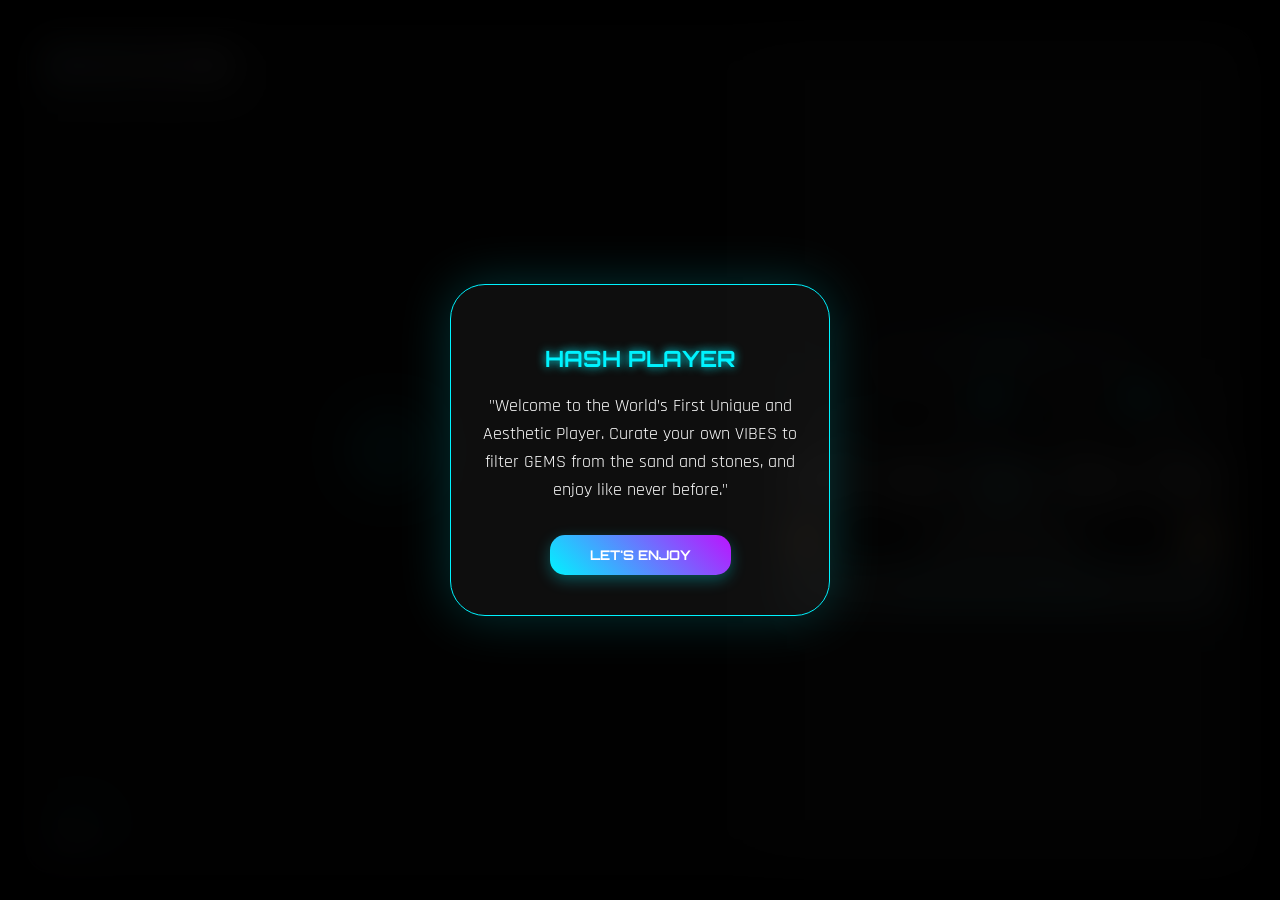
==== index.html @ f4e8fc3b "Add files via upload" ====
<!DOCTYPE html>
<html lang="en">
<head>
    <meta charset="UTF-8">
    <meta name="viewport" content="width=device-width, initial-scale=1.0, maximum-scale=1.0, user-scalable=no, viewport-fit=cover">
    <meta name="mobile-web-app-capable" content="yes">
    <meta name="apple-mobile-web-app-capable" content="yes">
    <meta name="apple-mobile-web-app-status-bar-style" content="black-translucent">
    <title>HASH PLAYER // HASH TECH</title>

<link rel="manifest" href="manifest.json">
<link rel="icon" type="image/png" href="icon.png">
<link rel="apple-touch-icon" href="icon.png">
<meta name="theme-color" content="#121212">
    
    <style>
        /* Amiri Font for Urdu added here */
        @import url('https://fonts.googleapis.com/css2?family=Amiri:wght@400;700&family=Orbitron:wght@400;900&family=Rajdhani:wght@300;500;700&display=swap');

        :root {
            --neon: #00f3ff;
            --purple: #bc13fe;
            --glass: rgba(255, 255, 255, 0.15);
            --card-bg: rgba(255, 255, 255, 0.12);
            --border: rgba(255, 255, 255, 0.1);
            --bg-img: url('https://images.unsplash.com/photo-1618005182384-a83a8bd57fbe?w=1000');
        }

        /* Welcome Card Styles */
        #welcome-overlay {
            position: fixed; inset: 0; background: rgba(0,0,0,0.85); 
            backdrop-filter: blur(20px); -webkit-backdrop-filter: blur(20px);
            z-index: 20000; display: flex; align-items: center; justify-content: center;
            opacity: 0; visibility: hidden; transition: all 0.5s ease;
        }
        #welcome-overlay.active { opacity: 1; visibility: visible; }
        .welcome-card {
            width: 85%; max-width: 380px; background: rgba(255,255,255,0.05);
            border: 1px solid var(--neon); border-radius: 35px; padding: 40px 25px;
            text-align: center; box-shadow: 0 0 50px rgba(0,243,255,0.2);
            transform: translateY(30px); transition: 0.6s cubic-bezier(0.175, 0.885, 0.32, 1.275);
        }
        #welcome-overlay.active .welcome-card { transform: translateY(0); }
        .welcome-card h2 { font-family: 'Orbitron'; color: var(--neon); font-size: 1.4rem; margin-bottom: 20px; text-shadow: 0 0 10px var(--neon); }
        .welcome-card p { font-family: 'Rajdhani'; font-size: 1.1rem; line-height: 1.6; color: #fff; margin-bottom: 30px; }
        .welcome-btn {
            background: linear-gradient(45deg, var(--neon), var(--purple));
            border: none; padding: 12px 40px; border-radius: 15px; color: #fff;
            font-family: 'Orbitron'; font-weight: bold; cursor: pointer;
            box-shadow: 0 5px 15px rgba(0,243,255,0.3); transition: 0.3s;
        }
        .welcome-btn:active { transform: scale(0.9); }

        * { box-sizing: border-box; -webkit-tap-highlight-color: transparent; outline: none; }
        .dark-mode { --glass: rgba(0, 0, 0, 0.3); --card-bg: rgba(0, 0, 0, 0.3); --border: rgba(255, 255, 255, 0.1); }

        body { 
            margin: 0; background: #000; color: #fff; font-family: 'Rajdhani', sans-serif; 
            height: 100vh; height: 100dvh; 
            overflow: hidden; display: flex; justify-content: center; align-items: center; 
            padding: env(safe-area-inset-top) env(safe-area-inset-right) env(safe-area-inset-bottom) env(safe-area-inset-left);
            transition: background 0.3s ease; 
        }
        
        .bg-vibrant { position: fixed; inset: 0; z-index: -1; background: var(--bg-img); background-size: cover; background-position: center; filter: brightness(0.6) contrast(1.1); transition: 1s ease; }

        .container { 
            width: 96%; max-width: 440px; 
            height: 98%; height: 98dvh;
            background: rgba(255, 255, 255, 0.05); border: 1px solid var(--border); border-radius: 40px; display: flex; flex-direction: column; position: relative; backdrop-filter: blur(15px); -webkit-backdrop-filter: blur(15px); overflow: hidden; box-shadow: 0 8px 32px 0 rgba(0, 0, 0, 0.3); transition: all 0.5s cubic-bezier(0.4, 0, 0.2, 1); 
        }

        #exit-dialog {
            position: fixed; top: 0; left: 0; width: 100%; height: 100%;
            background: rgba(0,0,0,0.7); backdrop-filter: blur(12px);
            z-index: 10000; display: none; align-items: center; justify-content: center;
            animation: fadeIn 0.3s ease;
        }
        @keyframes fadeIn { from { opacity: 0; } to { opacity: 1; } }
        
        .exit-card {
            background: rgba(255, 255, 255, 0.1); border: 1px solid var(--border);
            padding: 40px 20px; border-radius: 35px; text-align: center;
            width: 85%; max-width: 320px; 
            box-shadow: 0 0 40px rgba(0,243,255,0.15);
            transform: scale(0.9); animation: popIn 0.3s cubic-bezier(0.175, 0.885, 0.32, 1.275) forwards;
        }
        @keyframes popIn { to { transform: scale(1); } }

        .exit-card h2 { font-family: 'Orbitron'; font-size: 1.2rem; color: #fff; margin-bottom: 30px; letter-spacing: 1px; }
        .exit-btns { display: flex; gap: 15px; justify-content: center; }
        .exit-btn {
            padding: 12px 30px; border-radius: 18px; cursor: pointer;
            font-family: 'Orbitron'; font-size: 0.75rem; border: 1px solid var(--border);
            transition: 0.2s; font-weight: bold;
        }
        .btn-confirm { background: rgba(255, 77, 77, 0.2); color: #ff4d4d; border-color: #ff4d4d; }
        .btn-confirm:active { background: #ff4d4d; color: #fff; }
        .btn-cancel { background: var(--glass); color: var(--neon); border-color: var(--neon); }

        .marquee-bg { position: absolute; top: 45%; left: 50%; transform: translate(-50%, -50%); width: 140%; overflow: hidden; white-space: nowrap; z-index: 1; opacity: 0.12; pointer-events: none; }
        .marquee-content { display: inline-block; font-family: 'Orbitron', 'Amiri'; font-size: 6rem; font-weight: 900; color: #fff; animation: ultraSlowScroll 50s linear infinite; }
        @keyframes ultraSlowScroll { 0% { transform: translateX(0); } 100% { transform: translateX(-50%); } }

        .v-label-wrap { position: absolute; height: 40%; width: 40px; display: flex; align-items: center; justify-content: center; z-index: 1000; pointer-events: none; top: 180px; left: 5px; overflow: hidden; }
        .v-scroll { writing-mode: vertical-rl; text-orientation: mixed; font-family: 'Orbitron'; font-size: 0.45rem; color: var(--neon); letter-spacing: 2px; animation: vScroll 18s linear infinite; white-space: nowrap; opacity: 0.8; font-weight: bold; border-left: 1px solid rgba(0, 243, 255, 0.3); }
        @keyframes vScroll { from { transform: translateY(100%); } to { transform: translateY(-100%); } }

        .freq-meter { position: absolute; top: 85px; right: 25px; font-family: 'Orbitron'; font-size: 0.55rem; color: var(--neon); text-align: right; z-index: 10; line-height: 1.4; opacity: 0.8; }
        #neural-tag { font-size: 0.4rem; color: var(--purple); margin-top: 4px; display: block; }
        
        #next-track-info { font-size: 0.55rem; color: #fff; text-align: center; margin-bottom: 8px; font-weight: bold; font-family: 'Orbitron', 'Amiri'; letter-spacing: 1px; animation: glowPulse 2s infinite alternate; }
        @keyframes glowPulse { from { text-shadow: 0 0 2px #fff; opacity: 0.6; } to { text-shadow: 0 0 10px var(--neon); opacity: 1; color: var(--neon); } }

        .micro-settings { position: absolute; top: 110px; width: 90%; display: flex; justify-content: space-between; left: 5%; z-index: 20; gap: 8px; }
        .m-btn { width: 34px; height: 34px; background: var(--glass); border: 1px solid var(--border); border-radius: 10px; display: flex; align-items: center; justify-content: center; cursor: pointer; backdrop-filter: blur(5px); transition: 0.3s; }
        .m-btn:active { transform: scale(0.9); border-color: var(--neon); }
        .sr-btn { font-family: 'Orbitron'; font-size: 0.5rem; color: var(--purple); font-weight: bold; width: 45px; }
        
        .vibes-land-btn { display: none; font-family: 'Orbitron'; font-size: 0.45rem; color: var(--neon); width: auto; padding: 0 8px; }

        .app-header { padding: 20px 10px 5px; text-align: center; z-index: 10; }
        .app-header h1 { font-family: 'Orbitron'; font-size: 1.6rem; margin: 0; font-weight: 900; background: linear-gradient(90deg, #fff, var(--neon), var(--purple), #fff); background-size: 200%; -webkit-background-clip: text; -webkit-text-fill-color: transparent; animation: flowText 4s linear infinite; letter-spacing: 2px; }
        
        .header-controls { display: flex; flex-direction: column; align-items: center; gap: 8px; margin-top: 5px; }
        .vibes-btn { display: inline-block; padding: 6px 22px; background: var(--glass); border: 1px solid var(--border); border-radius: 20px; font-size: 0.65rem; color: var(--neon); font-family: 'Orbitron'; cursor: pointer; }
        .list-trigger { font-size: 1.2rem; cursor: pointer; margin-top: 5px; filter: drop-shadow(0 0 5px var(--neon)); }

        .viz-hub { flex: 1; position: relative; display: flex; align-items: center; justify-content: center; overflow: visible; width: 100%; min-height: 250px; }
        
        #circularViz { position: absolute; width: 280px; height: 280px; z-index: 2; pointer-events: none; top: 50%; left: 50%; transform: translate(-50%, -50%); }
        
        #video-container { 
            position: absolute; 
            width: 96%; 
            aspect-ratio: 4 / 3;
            background: #000; 
            border-radius: 15px; border: 1px solid var(--neon); overflow: hidden; 
            display: none; z-index: 100; box-shadow: 0 0 30px rgba(0,243,255,0.3);
            max-width: 98%; transition: 0.3s; 
            top: 50%; left: 50%; transform: translate(-50%, -50%);
        }
        video#player { width: 100%; height: 100%; object-fit: cover; cursor: pointer; background: #000; }

        .center-core { position: absolute; top: 50%; left: 50%; transform: translate(-50%, -50%); width: 60px; height: 60px; border: 2px solid var(--neon); border-radius: 50%; display: flex; flex-direction: column; align-items: center; justify-content: center; z-index: 5; background: rgba(0,0,0,0.6); box-shadow: 0 0 20px var(--neon); transition: 0.1s ease; }

        .lin-viz-box { width: 100%; height: 35px; display: flex; align-items: flex-end; justify-content: center; gap: 3px; padding: 0 40px; margin-bottom: 5px; flex-shrink: 0; overflow: hidden; }
        .bar { width: 4px; height: 2px; border-radius: 2px; background: linear-gradient(to top, var(--neon), var(--purple)); transition: height 0.05s ease; will-change: height; }

        .glass-controls { background: var(--glass); padding: 15px 25px 25px; border-radius: 40px 40px 0 0; border-top: 1px solid var(--border); backdrop-filter: blur(25px); -webkit-backdrop-filter: blur(25px); z-index: 50; flex-shrink: 0; }
        
        #fx-panel, #file-list-view { 
            position: absolute; top: 5%; left: 5%; width: 90%; height: 90%;
            background: rgba(10, 10, 10, 0.95); z-index: 500; border-radius: 30px; 
            display: none; flex-direction: column; 
            backdrop-filter: blur(30px); border: 1px solid var(--border); 
            box-shadow: 0 10px 40px rgba(0,0,0,0.5); overflow: hidden;
        }

        #fx-panel, #file-list-view { padding: 20px; }

        @media (orientation: landscape) {
            body { align-items: center; padding: 0; }
            .container { max-width: 96vw; width: 96vw; height: 94vh; height: 94dvh; flex-direction: row; border-radius: 25px; }
            .viz-hub { flex: 1.6471; height: 100%; border-right: 1px solid var(--border); position: relative; overflow: hidden; }
            #circularViz { width: 220px; height: 220px; }
            
            /* Legal Page Ratio 1:1.6471 */
            #video-container { 
                width: 100%; height: 100%; 
                aspect-ratio: 1.6471 / 1; 
                border-radius: 0; border: none;
                top: 0; left: 0; transform: none;
                position: relative;
            }

            /* Buttons Overlay Logic */
            .micro-settings { 
                top: 20px; left: 20px; width: auto; z-index: 1001; 
                transition: opacity 0.5s ease, visibility 0.5s ease; 
            }
            .micro-settings.hide-overlay { opacity: 0; visibility: hidden; }

            .center-core { width: 50px; height: 50px; }
            .glass-controls { flex: 1; height: 100%; border-radius: 0; border-top: none; display: flex; flex-direction: column; justify-content: center; padding: 15px 30px; background: rgba(0,0,0,0.2); overflow-y: auto; }
            .app-header, .v-label-wrap, .marquee-bg { display: none; }
            .vibes-land-btn { display: flex; }
            .freq-meter { top: 15px; right: auto; left: 20px; bottom: 20px; top: auto; }
            #file-list-view, #fx-panel { flex-direction: row !important; padding: 0 !important; width: 96% !important; height: 92% !important; left: 2% !important; top: 4% !important; border-radius: 20px; }
            .panel-left-40 { width: 35%; padding: 25px; border-right: 1px solid var(--border); display: flex; flex-direction: column; justify-content: center; }
            .panel-right-60 { width: 65%; padding: 20px; overflow-y: auto; background: rgba(0,0,0,0.2); }
        }

        .search-box-wrap { position: relative; display: flex; gap: 5px; margin-bottom: 10px; }
        .search-box { flex: 1; padding: 12px 15px; background: rgba(255,255,255,0.1); border: 1px solid var(--border); border-radius: 15px; color: #fff; font-family: 'Rajdhani'; font-size: 0.9rem; }
        .lib-filters { display: flex; gap: 8px; margin-bottom: 15px; }
        .filter-opt { flex: 1; padding: 6px; background: var(--glass); border: 1px solid var(--border); border-radius: 8px; font-size: 0.6rem; font-family: 'Orbitron'; color: #fff; cursor: pointer; text-align: center; }
        .filter-opt.active { border-color: var(--neon); color: var(--neon); }
        
        #list-items { overflow-y: auto !important; height: 100%; -webkit-overflow-scrolling: touch; }
        
        .track-item { 
            background: rgba(255, 255, 255, 0.05); border: 1px solid rgba(255, 255, 255, 0.1); 
            padding: 12px 15px; border-radius: 15px; margin-bottom: 8px; cursor: pointer; 
            font-size: 0.9rem; display: flex; justify-content: space-between; align-items: center;
            font-family: 'Amiri', 'Rajdhani', serif;
        }
        .track-item.active { border-color: var(--neon); background: rgba(0, 243, 255, 0.15); }
        
        .track-name-container { flex: 1; overflow: hidden; white-space: nowrap; position: relative; margin-right: 10px; }
        .track-name-scroll { display: inline-block; padding-left: 0; }
        .track-item:hover .track-name-scroll { animation: listMarquee 5s linear infinite; }
        
        @keyframes listMarquee {
            0% { transform: translateX(0); }
            100% { transform: translateX(-50%); }
        }

        .del-track { color: #ff4d4d; font-weight: bold; padding: 5px 10px; font-size: 0.7rem; border: 1px solid rgba(255,77,77,0.3); border-radius: 8px; flex-shrink: 0; }
        
        .slider-row { display: grid; grid-template-columns: 1fr 1fr; gap: 15px; margin-bottom: 10px; }
        .slider-label { font-size: 0.5rem; color: var(--neon); font-family: 'Orbitron'; margin-bottom: 4px; display: block; }
        .mini-slider { -webkit-appearance: none; width: 100%; height: 4px; background: rgba(255,255,255,0.2); border-radius: 5px; }
        .mini-slider::-webkit-slider-thumb { -webkit-appearance: none; width: 16px; height: 16px; background: var(--neon); border-radius: 50%; box-shadow: 0 0 10px var(--neon); }
        .btn-grid { display: grid; grid-template-columns: repeat(5, 1fr); gap: 10px; margin-bottom: 10px; }
        .glass-btn { background: var(--glass); border: 1px solid var(--border); height: 46px; border-radius: 14px; display: flex; align-items: center; justify-content: center; cursor: pointer; color: #fff; }
        .play-btn { height: 54px; border: 1px solid var(--neon); color: var(--neon); font-size: 1.5rem; }
        .preset-grid { display: grid; grid-template-columns: 1fr 1fr; gap: 8px; margin-top: 10px; }
        .preset-btn { font-size: 0.6rem; padding: 8px; background: rgba(255,255,255,0.05); border: 1px solid var(--border); border-radius: 10px; color: var(--neon); cursor: pointer; font-family: 'Orbitron'; }
        .theme-hub { display: flex; gap: 8px; background: rgba(255,255,255,0.1); padding: 6px 12px; border-radius: 20px; border: 1px solid var(--border); overflow-x: auto; max-width: 160px; scrollbar-width: none; }
        .theme-dot { min-width: 20px; height: 20px; border-radius: 50%; border: 1.5px solid #fff; background-size: cover; cursor: pointer; }
        @keyframes flowText { 0% {background-position: 0% 50%;} 100% {background-position: 200% 50%;} }
    </style>
</head>
<body id="mainBody">

<div id="welcome-overlay">
    <div class="welcome-card">
        <h2>HASH PLAYER</h2>
        <p>"Welcome to the World’s First Unique and Aesthetic Player. Curate your own VIBES to filter GEMS from the sand and stones, and enjoy like never before."</p>
        <button class="welcome-btn" onclick="closeWelcome()">LET'S ENJOY</button>
    </div>
</div>

<div id="exit-dialog">
    <div class="exit-card">
        <h2>Are you Ok? to Exit?</h2>
        <div class="exit-btns">
            <div class="exit-btn btn-confirm" onclick="confirmExit()">EXIT</div>
            <div class="exit-btn btn-cancel" onclick="cancelExit()">STAY</div>
        </div>
    </div>
</div>

<div class="bg-vibrant" id="bgBody"></div>

<div class="container" id="p-container">
    <div class="v-label-wrap">
        <div class="v-scroll">BEST AESTHETIC PLAYER - DESIGNED BY SYED SAKHIR HASHMI </div>
    </div>
    <div class="freq-meter" id="freqMeter">HZ: 000<br>DB: -60<span id="neural-tag">NEURAL: OFF</span></div>
    <div class="micro-settings" id="overlayControls">
        <div style="display:flex; gap:8px; align-items: center;">
            <div class="m-btn" onclick="cycleBlur()">💧</div>
            <div class="m-btn vibes-land-btn" onclick="toggleFiles()">VIBES</div>
            <div class="m-btn sr-btn" id="srBtn" onclick="toggleSlowedReverb()">S+R</div>
        </div>
        <div class="m-btn" onclick="toggleFX()">🎚️</div>
    </div>
    <div class="app-header">
        <h1>HASH PLAYER</h1>
        <div class="header-controls">
            <div class="vibes-btn" onclick="toggleFiles()">VIBES ARE HERE</div>
            <div class="list-trigger" onclick="toggleFiles()">📁</div>
        </div>
    </div>
    <div class="marquee-bg"><span class="marquee-content" id="bgTitle">START THE ENGINE...</span></div>
    <div class="viz-hub" id="gestureArea">
        <canvas id="circularViz"></canvas>
        <div id="video-container">
            <video id="player" crossorigin="anonymous" playsinline controls autoplay></video>
        </div>
        <div class="center-core" id="core">
            <div id="status" style="font-size: 0.45rem; color: var(--neon); font-weight: bold; letter-spacing: 1px;">HashHub</div>
        </div>
    </div>
    <div class="glass-controls">
        <div class="lin-viz-box" id="linViz"></div> <div id="timer-display" style="font-size: 0.7rem; color: var(--neon); text-align: center; font-family: 'Orbitron'; margin-bottom: 6px;">0:00 / 0:00</div>
        <div id="next-track-info">NEXT: NONE-SELECT YOUR VIBE AND ENJOY</div>
        <div class="slider-row">
            <div><span class="slider-label">VOL</span><input type="range" id="volSlider" class="mini-slider" oninput="updateVol(this.value)" value="100"></div>
            <div><span class="slider-label">LUX</span><input type="range" id="brightSlider" class="mini-slider" oninput="updateBrightness(this.value)" value="60"></div>
        </div>
        <div class="progress-rail" onclick="seek(event)" style="height:6px; background:rgba(255,255,255,0.1); border-radius:10px; margin-bottom:12px; cursor:pointer;">
            <div id="fill" style="height:100%; width:0%; background:linear-gradient(90deg, var(--neon), var(--purple)); border-radius:10px; box-shadow:0 0 10px var(--neon);"></div>
        </div>
        <div style="display: flex; justify-content: space-around; font-family: 'Orbitron'; font-size: 0.6rem; margin-bottom: 12px;">
            <div onclick="tapSpeed()">SPEED: <span id="s-val" style="color:var(--neon)">1.0</span></div>
            <div onclick="tapPitch()">PITCH: <span id="p-val" style="color:var(--purple)">1.0</span></div>
            <div onclick="toggleDarkMode()">🌓</div>
            <div onclick="setSleepTimer()">⏰ <span id="t-val" style="color:var(--neon)">OFF</span></div>
        </div>
        <div class="btn-grid">
            <div class="glass-btn" onclick="seekRelative(-10)">-10</div>
            <div class="glass-btn" onclick="prev()">⏮</div>
            <div class="glass-btn play-btn" onclick="togglePlay()" id="play-ui">▶</div>
            <div class="glass-btn" onclick="next()">⏭</div>
            <div class="glass-btn" onclick="seekRelative(10)">+10</div>
        </div>
        <div style="display:flex; justify-content:space-between; align-items:center;">
            <div class="glass-btn" onclick="toggleShuffle()" id="shuf-btn" style="width:44px; height:38px;">🔀</div>
            <div class="theme-hub" id="themeList"></div>
            <div class="glass-btn" onclick="toggleRepeat()" id="rep-btn" style="width:44px; height:38px;">🔁</div>
        </div>
        <div class="glass-btn" onclick="document.getElementById('fIn').click()" style="width: 100%; height: 40px; margin-top: 10px; font-size: 0.7rem; color: var(--neon); border-color: var(--neon); font-family:'Orbitron';">SELECT VIBE / FILES (APPEND)</div>
    </div>

    <div id="fx-panel">
        <div class="panel-left-40">
            <h3 style="font-family:'Orbitron'; color:var(--neon); font-size:0.9rem; text-align:center; margin-top:0;">NEURAL ENGINE</h3>
            <div class="preset-grid">
                <button class="preset-btn" onclick="applyFX(2, 15, 5)">BASS BOOST</button>
                <button class="preset-btn" onclick="applyFX(1, -5, 12)">CRYSTAL AI</button>
                <button class="preset-btn" onclick="applyFX(0.8, 10, -5)">LO-FI</button>
                <button class="preset-btn" onclick="applyFX(1.2, 0, 0)">VOCAL</button>
            </div>
            <div class="glass-btn" onclick="toggleFX()" style="margin-top:20px; color:#ff4d4d; border-color:#ff4d4d;">EXIT</div>
        </div>
        <div class="panel-right-60">
            <label class="slider-label">GAIN</label><input type="range" id="gainCtrl" class="mini-slider" min="0" max="2" step="0.1" value="1" oninput="if(gainNode) { gainNode.gain.value = this.value; saveSettings(); }">
            <label class="slider-label" style="margin-top:10px">BASS</label><input type="range" id="bassCtrl" class="mini-slider" min="-10" max="25" step="1" value="0" oninput="if(bassNode) { bassNode.gain.value = this.value; saveSettings(); }">
            <label class="slider-label" style="margin-top:10px">TREBLE</label><input type="range" id="trebleCtrl" class="mini-slider" min="-10" max="20" step="1" value="0" oninput="if(trebleNode) { trebleNode.gain.value = this.value; saveSettings(); }">
            <hr style="border:0; border-top:1px solid rgba(255,255,255,0.1); margin:15px 0;">
            <label class="slider-label">ECHO / WET</label><input type="range" id="echoCtrl" class="mini-slider" min="0" max="1" step="0.05" value="0" oninput="updateEcho()">
            <label class="slider-label" style="margin-top:10px">DELAY TIME</label><input type="range" id="delayCtrl" class="mini-slider" min="0" max="1" step="0.01" value="0.3" oninput="updateEcho()">
            <label class="slider-label" style="margin-top:10px">REPEAT (FEEDBACK)</label><input type="range" id="feedbackCtrl" class="mini-slider" min="0" max="0.9" step="0.05" value="0.4" oninput="updateEcho()">
            
            <div id="bg-music-module" style="margin-top: 20px; padding: 10px; background: rgba(0,243,255,0.05); border: 1px solid rgba(0,243,255,0.2); border-radius: 15px;">
                <div style="display:flex; justify-content:space-between; align-items:center; margin-bottom:10px;">
                    <span class="slider-label" style="color:var(--purple); margin:0;">BG VIBE ENGINE</span>
                    <div style="display:flex; gap:10px;">
                        <span onclick="tapBgSpeed()" style="font-size:0.55rem; color:var(--neon); cursor:pointer; font-family:'Orbitron'">SPD: <span id="bg-spd-txt">1.0</span></span>
                        <span id="bg-play-btn" onclick="toggleBgPlay()" style="cursor:pointer; color:var(--neon); font-size:0.8rem;">▶</span>
                    </div>
                </div>
                <label class="slider-label" style="display:flex; justify-content:space-between;">VOLUME <span id="bg-vol-txt">3%</span></label>
                <input type="range" id="bgVolCtrl" class="mini-slider" min="0" max="1" step="0.01" value="0.03" oninput="updateBgVol(this.value)">
                <button onclick="document.getElementById('bgIn').click()" style="width:100%; margin-top:10px; background:transparent; border:1px solid var(--purple); color:var(--purple); font-family:'Orbitron'; font-size:0.6rem; padding:8px; border-radius:10px; cursor:pointer;">SELECT BG VIBE (LOOP)</button>
                <audio id="bgAudio" loop></audio>
                <input type="file" id="bgIn" accept="audio/*" style="display:none" onchange="loadBgMusic(this)">
            </div>
        </div>
    </div>
    <div id="file-list-view">
        <div class="panel-left-40">
            <h2 style="font-family:'Orbitron'; font-size: 1rem; color:var(--neon); margin-top:0;">MY LIBRARY</h2>
            <div class="search-box-wrap">
                <input type="text" class="search-box" id="songSearch" placeholder="Search..." oninput="filterSongs()">
            </div>
            <div class="lib-filters">
                <div class="filter-opt" id="f-audio" onclick="setLibFilter('audio')">🎵 AUDIO</div>
                <div class="filter-opt" id="f-video" onclick="setLibFilter('video')">🎥 VIDEO</div>
                <div class="filter-opt" id="f-favorites" onclick="setLibFilter('favorites')">❤️ FAVORITES</div>
            </div>
            <div class="glass-btn" onclick="toggleFiles()" style="color:#ff4d4d; margin-top:10px;">BACK</div>
        </div>
        <div class="panel-right-60" id="list-items"></div>
    </div>
</div>

<input type="file" id="fIn" webkitdirectory directory multiple style="display:none">

<script>
    const audio = document.getElementById('player'); 
    const videoCont = document.getElementById('video-container');
    const circularViz = document.getElementById('circularViz');
    const core = document.getElementById('core');
    const linVizBox = document.getElementById('linViz');
    const overlayControls = document.getElementById('overlayControls');

    let songs = [], filteredSongs = [], idx = 0, isShuffle = false, repeatMode = 0, bIdx = 0;
    let currentPitch = 1.0, currentSpeed = 1.0, lastTap = 0, isSR = false, currentLibType = 'all';
    let actx, analyser, gainNode, bassNode, trebleNode, compressor, source;
    let delayNode, feedbackNode, echoGain;
    let sleepInterval = null;
    let touchX = 0, touchY = 0, pressTimer, vizStyle = 0;
    let wakeLock = null;
    let overlayTimer;

    const bgAudio = document.getElementById('bgAudio');
    bgAudio.volume = 0.03; 
    let bgCurrentSpeed = 1.0;
    let baseBgVolume = 0.03;
    let bgManualPaused = false; 

    // Welcome Card Logic
    function closeWelcome() {
        document.getElementById('welcome-overlay').classList.remove('active');
        localStorage.setItem('hasVisitedHash', 'true');
    }

    function checkWelcome() {
        if (!localStorage.getItem('hasVisitedHash')) {
            setTimeout(() => {
                document.getElementById('welcome-overlay').classList.add('active');
            }, 500);
        }
    }

    // Overlay Management Logic for Landscape
    function handleOverlay() {
        if (window.innerWidth > window.innerHeight && !audio.paused) {
            overlayControls.classList.remove('hide-overlay');
            clearTimeout(overlayTimer);
            overlayTimer = setTimeout(() => {
                overlayControls.classList.add('hide-overlay');
            }, 3000);
        } else {
            overlayControls.classList.remove('hide-overlay');
        }
    }

    // Touch on video container triggers overlay
    videoCont.addEventListener('click', handleOverlay);
    videoCont.addEventListener('touchstart', handleOverlay);

    function saveSettings() {
        const settings = {
            idx,
            currentTime: audio.currentTime,
            volume: audio.volume,
            brightness: document.getElementById('brightSlider').value,
            blurIdx: bIdx,
            darkMode: document.getElementById('mainBody').classList.contains('dark-mode'),
            speed: currentSpeed,
            pitch: currentPitch,
            isSR,
            shuffle: isShuffle,
            repeat: repeatMode,
            themeIdx: document.body.dataset.themeIdx || 1,
            gain: document.getElementById('gainCtrl').value,
            bass: document.getElementById('bassCtrl').value,
            treble: document.getElementById('trebleCtrl').value,
            echo: document.getElementById('echoCtrl').value,
            delay: document.getElementById('delayCtrl').value,
            feedback: document.getElementById('feedbackCtrl').value,
            bgVol: baseBgVolume,
            bgSpeed: bgCurrentSpeed,
            bgManualPaused: bgManualPaused 
        };
        localStorage.setItem('hashPlayerSettings', JSON.stringify(settings));
    }

    async function applySavedSettings() {
        const data = localStorage.getItem('hashPlayerSettings');
        if(!data) return;
        const s = JSON.parse(data);

        idx = s.idx || 0;
        audio.volume = s.volume ?? 1;
        document.getElementById('volSlider').value = audio.volume * 100;
        document.getElementById('brightSlider').value = s.brightness || 60;
        updateBrightness(s.brightness || 60);
        bIdx = (s.blurIdx - 1) % 4; cycleBlur(); 
        if(s.darkMode) document.getElementById('mainBody').classList.add('dark-mode');
        
        currentSpeed = s.speed || 1.0;
        currentPitch = s.pitch || 1.0;
        isSR = s.isSR || false;
        isShuffle = s.shuffle || false;
        repeatMode = s.repeat || 0;
        bgManualPaused = s.bgManualPaused || false; 
        
        document.getElementById('s-val').innerText = currentSpeed;
        document.getElementById('p-val').innerText = currentPitch;
        document.getElementById('shuf-btn').style.color = isShuffle ? 'var(--neon)' : '#fff';
        const repBtn = document.getElementById('rep-btn');
        repBtn.style.color = repeatMode > 0 ? 'var(--neon)' : '#fff';
        repBtn.innerText = repeatMode === 1 ? '🔂' : '🔁';
        document.getElementById('srBtn').style.color = isSR ? 'var(--neon)' : 'var(--purple)';

        document.getElementById('gainCtrl').value = s.gain || 1;
        document.getElementById('bassCtrl').value = s.bass || 0;
        document.getElementById('trebleCtrl').value = s.treble || 0;
        document.getElementById('echoCtrl').value = s.echo || 0;
        document.getElementById('delayCtrl').value = s.delay || 0.3;
        document.getElementById('feedbackCtrl').value = s.feedback || 0.4;

        baseBgVolume = s.bgVol || 0.03;
        bgCurrentSpeed = s.bgSpeed || 1.0;
        document.getElementById('bgVolCtrl').value = baseBgVolume;
        document.getElementById('bg-vol-txt').innerText = Math.round(baseBgVolume * 100) + "%";
        document.getElementById('bg-spd-txt').innerText = bgCurrentSpeed.toFixed(1);
        bgAudio.playbackRate = bgCurrentSpeed;
        bgAudio.volume = baseBgVolume;

        if(songs.length > 0) {
            load(idx, false); 
            audio.currentTime = s.currentTime || 0;
        }
    }

    setInterval(saveSettings, 5000);

    async function loadBgMusic(input) {
        if(input.files && input.files[0]) {
            const file = input.files[0];
            const db = await new Promise(r => indexedDB.open(dbName).onsuccess = e => r(e.target.result));
            const tx = db.transaction("library", "readwrite");
            tx.objectStore("library").put({ id: "bg_vibe", name: "bg_vibe", type: file.type, data: file });
            
            if(bgAudio.src) URL.revokeObjectURL(bgAudio.src);
            bgAudio.src = URL.createObjectURL(file);
            bgManualPaused = false; 
            bgAudio.play().then(() => {
                document.getElementById('bg-play-btn').innerText = '⏸';
            }).catch(e => console.log("BGM Play Error"));
            saveSettings();
        }
    }

    async function loadStoredBg() {
        const db = await new Promise(r => indexedDB.open(dbName).onsuccess = e => r(e.target.result));
        const tx = db.transaction("library", "readonly");
        const bg = await new Promise(r => tx.objectStore("library").get("bg_vibe").onsuccess = e => r(e.target.result));
        if(bg) {
            bgAudio.src = URL.createObjectURL(bg.data);
            if(!bgManualPaused) {
                 document.getElementById('bg-play-btn').innerText = '⏸';
            }
        }
    }

    function toggleBgPlay() {
        if(!bgAudio.src) return;
        if(bgAudio.paused) { 
            bgAudio.play(); 
            document.getElementById('bg-play-btn').innerText = '⏸'; 
            bgManualPaused = false; 
        }
        else { 
            bgAudio.pause(); 
            document.getElementById('bg-play-btn').innerText = '▶'; 
            bgManualPaused = true; 
        }
        saveSettings();
    }

    function tapBgSpeed() {
        const speeds = [1.0, 1.2, 1.5, 0.8, 0.5];
        bgCurrentSpeed = speeds[(speeds.indexOf(bgCurrentSpeed)+1)%speeds.length];
        bgAudio.playbackRate = bgCurrentSpeed;
        document.getElementById('bg-spd-txt').innerText = bgCurrentSpeed.toFixed(1);
        saveSettings();
    }

    function updateBgVol(v) {
        baseBgVolume = parseFloat(v);
        bgAudio.volume = baseBgVolume;
        document.getElementById('bg-vol-txt').innerText = Math.round(v * 100) + "%";
        saveSettings();
    }

    function initFX() {
        if(actx) return;
        actx = new (window.AudioContext || window.webkitAudioContext)();
        analyser = actx.createAnalyser(); analyser.fftSize = 256;
        source = actx.createMediaElementSource(audio);
        compressor = actx.createDynamicsCompressor();
        gainNode = actx.createGain();
        bassNode = actx.createBiquadFilter(); bassNode.type = 'lowshelf'; bassNode.frequency.value = 200;
        trebleNode = actx.createBiquadFilter(); trebleNode.type = 'highshelf'; trebleNode.frequency.value = 3000;
        delayNode = actx.createDelay(2.0);
        feedbackNode = actx.createGain();
        echoGain = actx.createGain();
        
        source.connect(bassNode);
        bassNode.connect(trebleNode);
        trebleNode.connect(compressor);
        compressor.connect(gainNode);
        gainNode.connect(echoGain);
        echoGain.connect(delayNode);
        delayNode.connect(feedbackNode);
        feedbackNode.connect(delayNode);
        delayNode.connect(analyser); 
        gainNode.connect(analyser); 
        analyser.connect(actx.destination);
        
        document.getElementById('neural-tag').innerText = "NEURAL: ACTIVE";
        
        gainNode.gain.value = document.getElementById('gainCtrl').value;
        bassNode.gain.value = document.getElementById('bassCtrl').value;
        trebleNode.gain.value = document.getElementById('trebleCtrl').value;
        updateEcho();
        draw();
    }

    function updateEcho() {
        if(!actx) return;
        if(audio.paused) {
            echoGain.gain.setTargetAtTime(0, actx.currentTime, 0.05);
        } else {
            echoGain.gain.setTargetAtTime(document.getElementById('echoCtrl').value, actx.currentTime, 0.1);
        }
        delayNode.delayTime.value = document.getElementById('delayCtrl').value;
        feedbackNode.gain.value = document.getElementById('feedbackCtrl').value;
        saveSettings();
    }

    function load(i, autoplay = true) {
        if(!songs[i]) return; idx = i;
        const file = songs[i];
        const isVideo = file.type.startsWith('video');
        videoCont.style.display = isVideo ? 'block' : 'none';
        circularViz.style.display = isVideo ? 'none' : 'block';
        core.style.display = isVideo ? 'none' : 'flex';
        linVizBox.style.display = isVideo ? 'none' : 'flex';
        if(audio.src) URL.revokeObjectURL(audio.src);
        audio.src = file.nativeUri ? file.nativeUri : URL.createObjectURL(file.file || file);
        document.getElementById('bgTitle').innerText = file.name.split('.')[0].toUpperCase() + " • ";
        updateNextDisplay();
        initFX(); 
        audio.preservesPitch = !isSR && (currentPitch === 1.0);
        audio.playbackRate = currentSpeed; 
        if(autoplay) {
            audio.play().then(() => { if(actx) actx.resume(); handleOverlay(); }).catch(() => {});
            document.getElementById('play-ui').innerText = '⏸';
        }
        requestWakeLock();
        renderList();
        updateMediaSession();
        saveSettings();
    }

    audio.onplay = () => { 
        if(actx) actx.resume();
        updateEcho();
        handleOverlay();
        if(bgAudio.src && !bgManualPaused) { 
            bgAudio.play().catch(()=>{}); 
            document.getElementById('bg-play-btn').innerText = '⏸'; 
        } 
        saveSettings(); 
    };
    audio.onpause = () => { 
        updateEcho(); 
        overlayControls.classList.remove('hide-overlay');
        if(bgAudio.src) { 
            bgAudio.pause(); 
            document.getElementById('bg-play-btn').innerText = '▶'; 
        } 
        saveSettings(); 
    };

    async function requestWakeLock() { try { if ('wakeLock' in navigator) { wakeLock = await navigator.wakeLock.request('screen'); } } catch (err) {} }

    document.addEventListener('visibilitychange', async () => {
        if (document.visibilityState === 'visible') {
            if (wakeLock !== null) await requestWakeLock();
            if(actx) actx.resume();
            if(audio.src && !audio.paused) { audio.play().catch(() => {}); }
        }
    });

    function updateMediaSession() {
        if ('mediaSession' in navigator && songs[idx]) {
            navigator.mediaSession.metadata = new MediaMetadata({
                title: songs[idx].name.split('.')[0],
                artist: 'Hash Player', artwork: [{ src: 'https://images.unsplash.com/photo-1614850523296-d8c1af93d400?w=512', sizes: '512x512', type: 'image/png' }]
            });
            navigator.mediaSession.setActionHandler('play', () => { togglePlay(); });
            navigator.mediaSession.setActionHandler('pause', () => { togglePlay(); });
            navigator.mediaSession.setActionHandler('previoustrack', () => { prev(); });
            navigator.mediaSession.setActionHandler('nexttrack', () => { next(); });
        }
    }

    const gestureArea = document.getElementById('gestureArea');
    gestureArea.addEventListener('touchstart', e => { 
        touchX = e.touches[0].clientX; touchY = e.touches[0].clientY; 
        pressTimer = setTimeout(() => { vizStyle = (vizStyle + 1) % 3; }, 600);
    });
    
    gestureArea.addEventListener('touchend', e => {
        clearTimeout(pressTimer);
        let diffX = e.changedTouches[0].clientX - touchX;
        let diffY = e.changedTouches[0].clientY - touchY;
        if(Math.abs(diffX) > 60) { diffX > 0 ? prev() : next(); }
        else if(Math.abs(diffY) > 60) { 
            audio.volume = Math.max(0, Math.min(1, audio.volume + (diffY > 0 ? -0.1 : 0.1)));
            document.getElementById('volSlider').value = audio.volume * 100;
        }
    });

    const linViz = document.getElementById('linViz');
    linViz.innerHTML = ''; 
    for(let i=0; i<40; i++) { const bar = document.createElement('div'); bar.className = 'bar'; linViz.appendChild(bar); }
    const bars = document.querySelectorAll('.bar');

    const dbName = "HashPlayerDB_v2";
    const dbReq = indexedDB.open(dbName, 1);
    dbReq.onupgradeneeded = e => e.target.result.createObjectStore("library", { keyPath: "id" });

    function updateNextDisplay() {
        const display = document.getElementById('next-track-info');
        if (songs.length > 1) {
            let nIdx = isShuffle ? Math.floor(Math.random() * songs.length) : (idx + 1) % songs.length;
            display.innerText = "NEXT: " + songs[nIdx].name.split('.')[0].toUpperCase();
        } else { display.innerText = "NEXT: NONE-SELECT YOUR VIBE AND ENJOY"; }
    }

    async function appendToLibrary(files) {
        const db = await new Promise(r => indexedDB.open(dbName).onsuccess = e => r(e.target.result));
        const tx = db.transaction("library", "readwrite");
        const store = tx.objectStore("library");
        for(let i=0; i<files.length; i++) {
            if (songs.some(s => s.name === files[i].name)) continue;
            let uid = Date.now() + i + Math.random();
            store.put({ id: uid, name: files[i].name, type: files[i].type, data: files[i] });
            songs.push({id: uid, file: files[i], name: files[i].name, type: files[i].type});
        }
        filteredSongs = [...songs]; renderList(); updateNextDisplay();
    }

    async function loadStoredFolder() {
        const db = await new Promise(r => indexedDB.open(dbName).onsuccess = e => r(e.target.result));
        const tx = db.transaction("library", "readonly");
        const all = await new Promise(r => tx.objectStore("library").getAll().onsuccess = e => r(e.target.result));
        if(all.length) {
            songs = all.filter(s => s.id !== "bg_vibe").map(s => ({ id: s.id, file: s.data, name: s.name, type: s.type }));
            filteredSongs = [...songs];
            renderList(); updateNextDisplay();
            await loadStoredBg();
            applySavedSettings();
        }
    }

    async function removeTrack(id, event) {
        event.stopPropagation();
        const db = await new Promise(r => indexedDB.open(dbName).onsuccess = e => r(e.target.result));
        const tx = db.transaction("library", "readwrite");
        tx.objectStore("library").delete(id);
        songs = songs.filter(s => s.id !== id);
        filteredSongs = filteredSongs.filter(s => s.id !== id);
        renderList(); updateNextDisplay();
    }

    function applyFX(g, b, t) {
        if(!gainNode) initFX();
        gainNode.gain.value = g; bassNode.gain.value = b; trebleNode.gain.value = t;
        document.getElementById('gainCtrl').value = g; document.getElementById('bassCtrl').value = b; document.getElementById('trebleCtrl').value = t;
        saveSettings();
    }

    function setSleepTimer() {
        if(sleepInterval) { clearInterval(sleepInterval); sleepInterval = null; document.getElementById('t-val').innerText = "OFF"; return; }
        let mins = prompt("Minutes until sleep?", "30");
        if (!mins) return;
        let totalSeconds = parseInt(mins) * 60;
        sleepInterval = setInterval(() => {
            totalSeconds--;
            document.getElementById('t-val').innerText = `${Math.floor(totalSeconds/60)}:${String(totalSeconds%60).padStart(2,'0')}`;
            if (totalSeconds <= 0) { audio.pause(); bgAudio.pause(); clearInterval(sleepInterval); }
        }, 1000);
    }

    function toggleSlowedReverb() {
        if(!audio.src) return;
        isSR = !isSR;
        if(isSR) { currentSpeed = 0.8; currentPitch = 0.8; audio.preservesPitch = false; applyFX(1.2, -2, -2); }
        else { currentSpeed = 1.0; currentPitch = 1.0; audio.preservesPitch = true; applyFX(1, 0, 0); }
        audio.playbackRate = currentSpeed;
        document.getElementById('s-val').innerText = currentSpeed;
        document.getElementById('p-val').innerText = currentPitch;
        document.getElementById('srBtn').style.color = isSR ? 'var(--neon)' : 'var(--purple)';
        saveSettings();
    }

    document.getElementById('fIn').addEventListener('change', e => {
        const files = Array.from(e.target.files).filter(f => f.type.startsWith('audio') || f.type.startsWith('video'));
        if(files.length) appendToLibrary(files);
    });

    function draw() {
        requestAnimationFrame(draw);
        if(!analyser || videoCont.style.display === 'block') return;
        const data = new Uint8Array(analyser.frequencyBinCount);
        analyser.getByteFrequencyData(data);
        const cv = document.getElementById('circularViz'); const cx = cv.getContext('2d');
        cv.width = 300; cv.height = 300; cx.clearRect(0,0,300,300);
        cx.shadowBlur = 12; cx.shadowColor = 'var(--neon)';
        
        let sum = 0;
        for(let i=0; i<80; i++) {
            const val = data[i] || 0; 
            sum += val;
            const r = 60 + (val * 0.38); const a = (i * Math.PI * 2) / 80;
            cx.strokeStyle = i < 40 ? 'var(--neon)' : 'var(--purple)'; cx.lineWidth = 3;
            cx.beginPath(); cx.moveTo(150+Math.cos(a)*55, 150+Math.sin(a)*55); cx.lineTo(150+Math.cos(a)*r, 150+Math.sin(a)*r); cx.stroke();
        }

        if(!audio.paused) {
            let avg = sum / 80;
            let hz = Math.round(avg * 15 + Math.random() * 50);
            let db = Math.round((avg / 255) * 60 - 60);
            document.getElementById('freqMeter').innerHTML = `HZ: ${hz.toString().padStart(3, '0')}<br>DB: ${db}<span id="neural-tag">NEURAL: ${actx ? 'ACTIVE' : 'OFF'}</span>`;
        }

        core.style.transform = `translate(-50%, -50%) scale(${1 + (data[2]/450)})`;
        
        for(let i=0; i<bars.length; i++){
            let barVal = data[i*2] || 0;
            bars[i].style.height = Math.max(2, (barVal/255)*32) + 'px';
        }
    }

    function togglePlay() { 
        if(!audio.src && songs.length) { load(0); return; }
        if(audio.src) { 
            if(audio.paused) { audio.play(); if(actx) actx.resume(); } else { audio.pause(); }
            document.getElementById('play-ui').innerText = audio.paused ? '▶' : '⏸'; 
        }
    }
    function next() { if(songs.length) load(isShuffle ? Math.floor(Math.random()*songs.length) : (idx+1)%songs.length); }
    function prev() { if(songs.length) load((idx-1+songs.length)%songs.length); }
    function updateVol(v) { audio.volume = v/100; saveSettings(); }
    function updateBrightness(v) { document.getElementById('bgBody').style.filter = `brightness(${v/100}) contrast(1.1)`; saveSettings(); }
    function cycleBlur() { const blurs = [0, 10, 25, 45]; bIdx = (bIdx + 1) % blurs.length; document.getElementById('p-container').style.backdropFilter = `blur(${blurs[bIdx]}px)`; saveSettings(); }
    function toggleFiles() { const v = document.getElementById('file-list-view'); v.style.display = v.style.display==='flex'?'none':'flex'; }
    function toggleFX() { const v = document.getElementById('fx-panel'); v.style.display = v.style.display==='flex'?'none':'flex'; }
    function tapPitch() { currentPitch = currentPitch >= 2.0 ? 0.5 : parseFloat((currentPitch + 0.1).toFixed(1)); audio.preservesPitch = false; audio.playbackRate = currentPitch; document.getElementById('p-val').innerText = currentPitch; saveSettings(); }
    function tapSpeed() { const s = [1.0, 1.2, 1.5, 0.8]; currentSpeed = s[(s.indexOf(currentSpeed)+1)%s.length]; audio.preservesPitch = true; audio.playbackRate = currentSpeed; document.getElementById('s-val').innerText = currentSpeed; saveSettings(); }
    function seekRelative(s) { audio.currentTime += s; }
    function seek(e) { if(audio.duration) audio.currentTime = (e.offsetX / e.currentTarget.offsetWidth) * audio.duration; }
    function toggleShuffle() { isShuffle = !isShuffle; document.getElementById('shuf-btn').style.color = isShuffle ? 'var(--neon)' : '#fff'; updateNextDisplay(); saveSettings(); }
    function toggleRepeat() { repeatMode = (repeatMode + 1) % 3; const btn = document.getElementById('rep-btn'); btn.style.color = repeatMode > 0 ? 'var(--neon)' : '#fff'; btn.innerText = repeatMode === 1 ? '🔂' : '🔁'; saveSettings(); }
    function toggleDarkMode() { document.getElementById('mainBody').classList.toggle('dark-mode'); saveSettings(); }
    function getFavorites() { try { return JSON.parse(localStorage.getItem('hashPlayerFavorites') || '[]'); } catch(e) { return []; } }
    function isFavorite(s) { return getFavorites().includes(String(s.nativeUri || s.id)); }
    function toggleFavorite(id, event) { if(event) event.stopPropagation(); const key=String(id); let f=getFavorites(); f=f.includes(key)?f.filter(x=>x!==key):[...f,key]; localStorage.setItem('hashPlayerFavorites', JSON.stringify(f)); filterSongs(); }
    function setLibFilter(type) { currentLibType = (currentLibType === type) ? 'all' : type; document.querySelectorAll('.filter-opt').forEach(el => el.classList.remove('active')); if(currentLibType !== 'all') { const el=document.getElementById('f-'+type); if(el) el.classList.add('active'); } filterSongs(); }
    function filterSongs() { const q = document.getElementById('songSearch').value.toLowerCase(); filteredSongs = songs.filter(s => s.name.toLowerCase().includes(q) && (currentLibType === 'all' || (currentLibType === 'favorites' ? isFavorite(s) : s.type.startsWith(currentLibType)))); renderList(); }
    
    function renderList() {
        document.getElementById('list-items').innerHTML = filteredSongs.map((s) => {
            const oIdx = songs.indexOf(s);
            const cleanName = s.name.split('.')[0];
            const key = String(s.nativeUri || s.id);
            return `
            <div class="track-item ${oIdx === idx ? 'active' : ''}" onclick="load(${oIdx}); toggleFiles();">
                <div class="track-name-container">
                    <span class="track-name-scroll">${s.type.startsWith('video')?'🎥':'🎵'} ${cleanName} ${cleanName.length > 25 ? '&nbsp;&nbsp;&nbsp;&nbsp;' + cleanName : ''}</span>
                </div>
                <div class="del-track" onclick="toggleFavorite('${key.replace(/'/g, "\\'")}', event)">${isFavorite(s)?'♥':'♡'}</div>
            </div>`
        }).join('');
    }

    const themes = [
        'https://images.unsplash.com/photo-1614850523296-d8c1af93d400?w=600', 
        'https://images.unsplash.com/photo-1618005182384-a83a8bd57fbe?w=600', 
        'https://images.unsplash.com/photo-1550684848-fac1c5b4e853?w=600', 
        'https://images.unsplash.com/photo-1633167606207-d840b5070fc2?w=600', 
        'https://images.unsplash.com/photo-1515339760107-1952b7a08454?w=600', 
        'https://images.unsplash.com/photo-1462331940025-496dfbfc7564?w=600', 
        'https://images.unsplash.com/photo-1534796633326-59fdb524c512?w=600'  
    ];
    document.getElementById('themeList').innerHTML = themes.map((t, i) => `<div class="theme-dot" onclick="changeTheme(${i})" style="background-image: url('${t}')"></div>`).join('');
    function changeTheme(i) { document.getElementById('bgBody').style.backgroundImage = `url(${themes[i]})`; document.body.dataset.themeIdx = i; saveSettings(); }
    
    audio.ontimeupdate = () => { 
        if(audio.duration) { 
            document.getElementById('fill').style.width = (audio.currentTime/audio.duration)*100 + '%'; 
            document.getElementById('timer-display').innerText = Math.floor(audio.currentTime/60)+":"+String(Math.floor(audio.currentTime%60)).padStart(2,'0') + " / " + Math.floor(audio.duration/60)+":"+String(Math.floor(audio.duration%60)).padStart(2,'0'); 
        } 
    };
    audio.onended = () => { if(repeatMode === 1) { audio.currentTime = 0; audio.play(); } else { next(); } };

    function confirmExit() { saveSettings(); window.close(); if(!window.closed) { window.location.href = "about:blank"; } }
    function cancelExit() { document.getElementById('exit-dialog').style.display = 'none'; history.pushState(null, null, location.href); }
    
    history.pushState(null, null, location.href);
    window.onpopstate = () => { document.getElementById('exit-dialog').style.display = 'flex'; };

    window.onload = () => {
        loadStoredFolder();
        checkWelcome(); 
        if(!localStorage.getItem('hashPlayerSettings')) {
            changeTheme(1);
        }
    };
</script>
<script>
  window.HashNativeMedia = function(payload) {
    try {
      const data = typeof payload === 'string' ? JSON.parse(payload) : payload;
      const all = [...(data.audio || []), ...(data.video || [])];
      const seen = new Set();
      songs = all.filter(x => { const k=String(x.uri); if(seen.has(k)) return false; seen.add(k); return true; })
        .map(x => ({ id: x.uri, nativeUri: x.uri, name: x.name || 'Unknown', type: x.mime || (x.type==='video'?'video/mp4':'audio/mpeg'), duration: x.duration || 0 }));
      filteredSongs=[...songs];
      renderList(); updateNextDisplay();
      document.getElementById('status').innerText = songs.length ? ('LIBRARY: '+songs.length) : 'NO MEDIA ACCESS';
    } catch(e) { console.error('Native media bridge failed', e); }
  };
  function nativeRescan() { if(window.HashNative && HashNative.rescan) HashNative.rescan(); }
</script>
<script>
  if ('serviceWorker' in navigator) {
    window.addEventListener('load', () => {
      navigator.serviceWorker.register('sw.js').then(reg => {
        console.log('HashPlayer: Offline Engine Ready!');
      }).catch(err => {
        console.log('Offline Engine Failed:', err);
      });
    });
  }
</script>
</body>
</html>
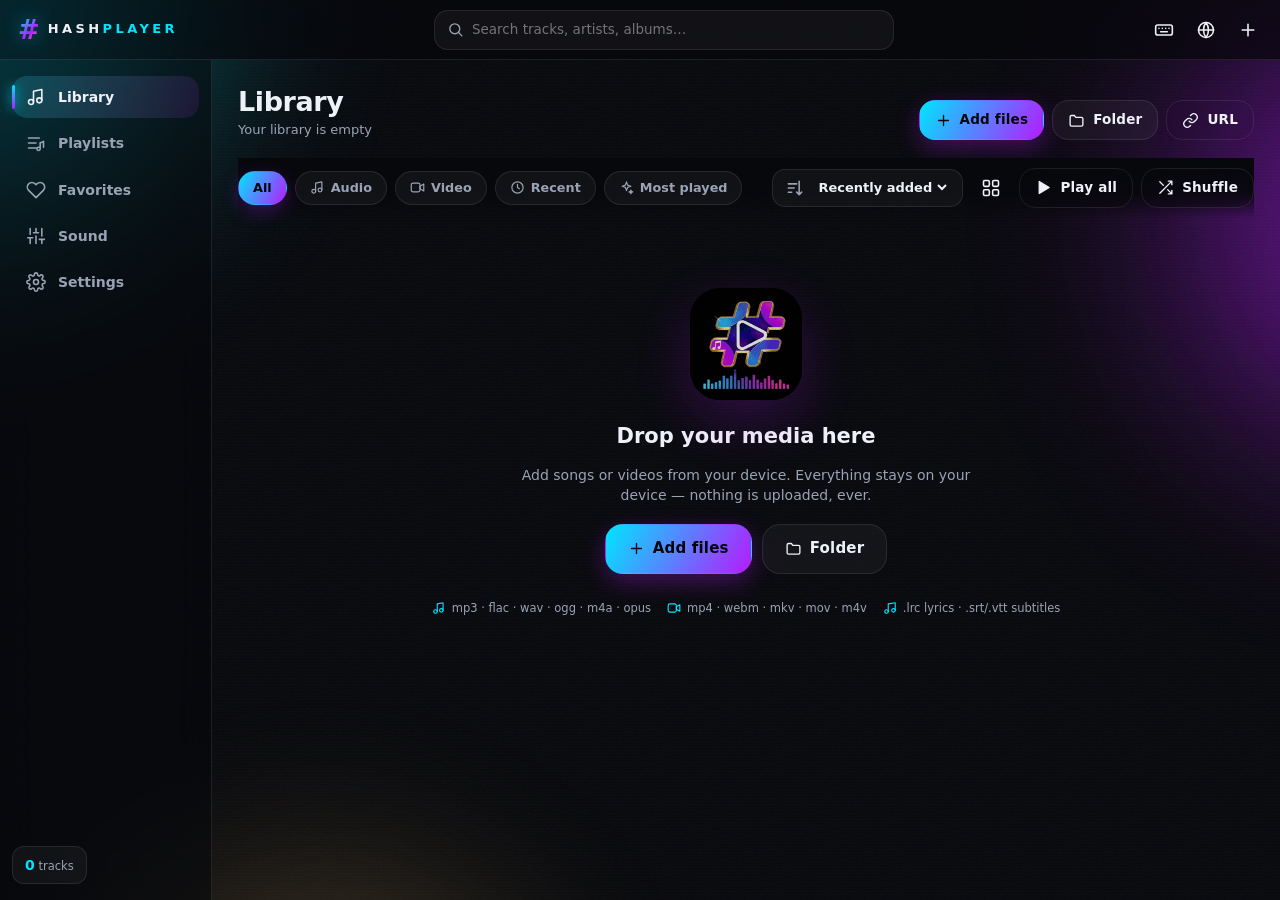
==== commit 144cf667: "Add buildable Android APK shell + CI app/: Kotlin WebView shell around the same /web player   - WebV" ====
--- a/index.html
+++ b/index.html
@@ -1,920 +1,26 @@
 <!DOCTYPE html>
 <html lang="en">
 <head>
-    <meta charset="UTF-8">
-    <meta name="viewport" content="width=device-width, initial-scale=1.0, maximum-scale=1.0, user-scalable=no, viewport-fit=cover">
-    <meta name="mobile-web-app-capable" content="yes">
-    <meta name="apple-mobile-web-app-capable" content="yes">
-    <meta name="apple-mobile-web-app-status-bar-style" content="black-translucent">
-    <title>HASH PLAYER // HASH TECH</title>
-
-<link rel="manifest" href="manifest.json">
-<link rel="icon" type="image/png" href="icon.png">
-<link rel="apple-touch-icon" href="icon.png">
-<meta name="theme-color" content="#121212">
-    
-    <style>
-        /* Amiri Font for Urdu added here */
-        @import url('https://fonts.googleapis.com/css2?family=Amiri:wght@400;700&family=Orbitron:wght@400;900&family=Rajdhani:wght@300;500;700&display=swap');
-
-        :root {
-            --neon: #00f3ff;
-            --purple: #bc13fe;
-            --glass: rgba(255, 255, 255, 0.15);
-            --card-bg: rgba(255, 255, 255, 0.12);
-            --border: rgba(255, 255, 255, 0.1);
-            --bg-img: url('https://images.unsplash.com/photo-1618005182384-a83a8bd57fbe?w=1000');
-        }
-
-        /* Welcome Card Styles */
-        #welcome-overlay {
-            position: fixed; inset: 0; background: rgba(0,0,0,0.85); 
-            backdrop-filter: blur(20px); -webkit-backdrop-filter: blur(20px);
-            z-index: 20000; display: flex; align-items: center; justify-content: center;
-            opacity: 0; visibility: hidden; transition: all 0.5s ease;
-        }
-        #welcome-overlay.active { opacity: 1; visibility: visible; }
-        .welcome-card {
-            width: 85%; max-width: 380px; background: rgba(255,255,255,0.05);
-            border: 1px solid var(--neon); border-radius: 35px; padding: 40px 25px;
-            text-align: center; box-shadow: 0 0 50px rgba(0,243,255,0.2);
-            transform: translateY(30px); transition: 0.6s cubic-bezier(0.175, 0.885, 0.32, 1.275);
-        }
-        #welcome-overlay.active .welcome-card { transform: translateY(0); }
-        .welcome-card h2 { font-family: 'Orbitron'; color: var(--neon); font-size: 1.4rem; margin-bottom: 20px; text-shadow: 0 0 10px var(--neon); }
-        .welcome-card p { font-family: 'Rajdhani'; font-size: 1.1rem; line-height: 1.6; color: #fff; margin-bottom: 30px; }
-        .welcome-btn {
-            background: linear-gradient(45deg, var(--neon), var(--purple));
-            border: none; padding: 12px 40px; border-radius: 15px; color: #fff;
-            font-family: 'Orbitron'; font-weight: bold; cursor: pointer;
-            box-shadow: 0 5px 15px rgba(0,243,255,0.3); transition: 0.3s;
-        }
-        .welcome-btn:active { transform: scale(0.9); }
-
-        * { box-sizing: border-box; -webkit-tap-highlight-color: transparent; outline: none; }
-        .dark-mode { --glass: rgba(0, 0, 0, 0.3); --card-bg: rgba(0, 0, 0, 0.3); --border: rgba(255, 255, 255, 0.1); }
-
-        body { 
-            margin: 0; background: #000; color: #fff; font-family: 'Rajdhani', sans-serif; 
-            height: 100vh; height: 100dvh; 
-            overflow: hidden; display: flex; justify-content: center; align-items: center; 
-            padding: env(safe-area-inset-top) env(safe-area-inset-right) env(safe-area-inset-bottom) env(safe-area-inset-left);
-            transition: background 0.3s ease; 
-        }
-        
-        .bg-vibrant { position: fixed; inset: 0; z-index: -1; background: var(--bg-img); background-size: cover; background-position: center; filter: brightness(0.6) contrast(1.1); transition: 1s ease; }
-
-        .container { 
-            width: 96%; max-width: 440px; 
-            height: 98%; height: 98dvh;
-            background: rgba(255, 255, 255, 0.05); border: 1px solid var(--border); border-radius: 40px; display: flex; flex-direction: column; position: relative; backdrop-filter: blur(15px); -webkit-backdrop-filter: blur(15px); overflow: hidden; box-shadow: 0 8px 32px 0 rgba(0, 0, 0, 0.3); transition: all 0.5s cubic-bezier(0.4, 0, 0.2, 1); 
-        }
-
-        #exit-dialog {
-            position: fixed; top: 0; left: 0; width: 100%; height: 100%;
-            background: rgba(0,0,0,0.7); backdrop-filter: blur(12px);
-            z-index: 10000; display: none; align-items: center; justify-content: center;
-            animation: fadeIn 0.3s ease;
-        }
-        @keyframes fadeIn { from { opacity: 0; } to { opacity: 1; } }
-        
-        .exit-card {
-            background: rgba(255, 255, 255, 0.1); border: 1px solid var(--border);
-            padding: 40px 20px; border-radius: 35px; text-align: center;
-            width: 85%; max-width: 320px; 
-            box-shadow: 0 0 40px rgba(0,243,255,0.15);
-            transform: scale(0.9); animation: popIn 0.3s cubic-bezier(0.175, 0.885, 0.32, 1.275) forwards;
-        }
-        @keyframes popIn { to { transform: scale(1); } }
-
-        .exit-card h2 { font-family: 'Orbitron'; font-size: 1.2rem; color: #fff; margin-bottom: 30px; letter-spacing: 1px; }
-        .exit-btns { display: flex; gap: 15px; justify-content: center; }
-        .exit-btn {
-            padding: 12px 30px; border-radius: 18px; cursor: pointer;
-            font-family: 'Orbitron'; font-size: 0.75rem; border: 1px solid var(--border);
-            transition: 0.2s; font-weight: bold;
-        }
-        .btn-confirm { background: rgba(255, 77, 77, 0.2); color: #ff4d4d; border-color: #ff4d4d; }
-        .btn-confirm:active { background: #ff4d4d; color: #fff; }
-        .btn-cancel { background: var(--glass); color: var(--neon); border-color: var(--neon); }
-
-        .marquee-bg { position: absolute; top: 45%; left: 50%; transform: translate(-50%, -50%); width: 140%; overflow: hidden; white-space: nowrap; z-index: 1; opacity: 0.12; pointer-events: none; }
-        .marquee-content { display: inline-block; font-family: 'Orbitron', 'Amiri'; font-size: 6rem; font-weight: 900; color: #fff; animation: ultraSlowScroll 50s linear infinite; }
-        @keyframes ultraSlowScroll { 0% { transform: translateX(0); } 100% { transform: translateX(-50%); } }
-
-        .v-label-wrap { position: absolute; height: 40%; width: 40px; display: flex; align-items: center; justify-content: center; z-index: 1000; pointer-events: none; top: 180px; left: 5px; overflow: hidden; }
-        .v-scroll { writing-mode: vertical-rl; text-orientation: mixed; font-family: 'Orbitron'; font-size: 0.45rem; color: var(--neon); letter-spacing: 2px; animation: vScroll 18s linear infinite; white-space: nowrap; opacity: 0.8; font-weight: bold; border-left: 1px solid rgba(0, 243, 255, 0.3); }
-        @keyframes vScroll { from { transform: translateY(100%); } to { transform: translateY(-100%); } }
-
-        .freq-meter { position: absolute; top: 85px; right: 25px; font-family: 'Orbitron'; font-size: 0.55rem; color: var(--neon); text-align: right; z-index: 10; line-height: 1.4; opacity: 0.8; }
-        #neural-tag { font-size: 0.4rem; color: var(--purple); margin-top: 4px; display: block; }
-        
-        #next-track-info { font-size: 0.55rem; color: #fff; text-align: center; margin-bottom: 8px; font-weight: bold; font-family: 'Orbitron', 'Amiri'; letter-spacing: 1px; animation: glowPulse 2s infinite alternate; }
-        @keyframes glowPulse { from { text-shadow: 0 0 2px #fff; opacity: 0.6; } to { text-shadow: 0 0 10px var(--neon); opacity: 1; color: var(--neon); } }
-
-        .micro-settings { position: absolute; top: 110px; width: 90%; display: flex; justify-content: space-between; left: 5%; z-index: 20; gap: 8px; }
-        .m-btn { width: 34px; height: 34px; background: var(--glass); border: 1px solid var(--border); border-radius: 10px; display: flex; align-items: center; justify-content: center; cursor: pointer; backdrop-filter: blur(5px); transition: 0.3s; }
-        .m-btn:active { transform: scale(0.9); border-color: var(--neon); }
-        .sr-btn { font-family: 'Orbitron'; font-size: 0.5rem; color: var(--purple); font-weight: bold; width: 45px; }
-        
-        .vibes-land-btn { display: none; font-family: 'Orbitron'; font-size: 0.45rem; color: var(--neon); width: auto; padding: 0 8px; }
-
-        .app-header { padding: 20px 10px 5px; text-align: center; z-index: 10; }
-        .app-header h1 { font-family: 'Orbitron'; font-size: 1.6rem; margin: 0; font-weight: 900; background: linear-gradient(90deg, #fff, var(--neon), var(--purple), #fff); background-size: 200%; -webkit-background-clip: text; -webkit-text-fill-color: transparent; animation: flowText 4s linear infinite; letter-spacing: 2px; }
-        
-        .header-controls { display: flex; flex-direction: column; align-items: center; gap: 8px; margin-top: 5px; }
-        .vibes-btn { display: inline-block; padding: 6px 22px; background: var(--glass); border: 1px solid var(--border); border-radius: 20px; font-size: 0.65rem; color: var(--neon); font-family: 'Orbitron'; cursor: pointer; }
-        .list-trigger { font-size: 1.2rem; cursor: pointer; margin-top: 5px; filter: drop-shadow(0 0 5px var(--neon)); }
-
-        .viz-hub { flex: 1; position: relative; display: flex; align-items: center; justify-content: center; overflow: visible; width: 100%; min-height: 250px; }
-        
-        #circularViz { position: absolute; width: 280px; height: 280px; z-index: 2; pointer-events: none; top: 50%; left: 50%; transform: translate(-50%, -50%); }
-        
-        #video-container { 
-            position: absolute; 
-            width: 96%; 
-            aspect-ratio: 4 / 3;
-            background: #000; 
-            border-radius: 15px; border: 1px solid var(--neon); overflow: hidden; 
-            display: none; z-index: 100; box-shadow: 0 0 30px rgba(0,243,255,0.3);
-            max-width: 98%; transition: 0.3s; 
-            top: 50%; left: 50%; transform: translate(-50%, -50%);
-        }
-        video#player { width: 100%; height: 100%; object-fit: cover; cursor: pointer; background: #000; }
-
-        .center-core { position: absolute; top: 50%; left: 50%; transform: translate(-50%, -50%); width: 60px; height: 60px; border: 2px solid var(--neon); border-radius: 50%; display: flex; flex-direction: column; align-items: center; justify-content: center; z-index: 5; background: rgba(0,0,0,0.6); box-shadow: 0 0 20px var(--neon); transition: 0.1s ease; }
-
-        .lin-viz-box { width: 100%; height: 35px; display: flex; align-items: flex-end; justify-content: center; gap: 3px; padding: 0 40px; margin-bottom: 5px; flex-shrink: 0; overflow: hidden; }
-        .bar { width: 4px; height: 2px; border-radius: 2px; background: linear-gradient(to top, var(--neon), var(--purple)); transition: height 0.05s ease; will-change: height; }
-
-        .glass-controls { background: var(--glass); padding: 15px 25px 25px; border-radius: 40px 40px 0 0; border-top: 1px solid var(--border); backdrop-filter: blur(25px); -webkit-backdrop-filter: blur(25px); z-index: 50; flex-shrink: 0; }
-        
-        #fx-panel, #file-list-view { 
-            position: absolute; top: 5%; left: 5%; width: 90%; height: 90%;
-            background: rgba(10, 10, 10, 0.95); z-index: 500; border-radius: 30px; 
-            display: none; flex-direction: column; 
-            backdrop-filter: blur(30px); border: 1px solid var(--border); 
-            box-shadow: 0 10px 40px rgba(0,0,0,0.5); overflow: hidden;
-        }
-
-        #fx-panel, #file-list-view { padding: 20px; }
-
-        @media (orientation: landscape) {
-            body { align-items: center; padding: 0; }
-            .container { max-width: 96vw; width: 96vw; height: 94vh; height: 94dvh; flex-direction: row; border-radius: 25px; }
-            .viz-hub { flex: 1.6471; height: 100%; border-right: 1px solid var(--border); position: relative; overflow: hidden; }
-            #circularViz { width: 220px; height: 220px; }
-            
-            /* Legal Page Ratio 1:1.6471 */
-            #video-container { 
-                width: 100%; height: 100%; 
-                aspect-ratio: 1.6471 / 1; 
-                border-radius: 0; border: none;
-                top: 0; left: 0; transform: none;
-                position: relative;
-            }
-
-            /* Buttons Overlay Logic */
-            .micro-settings { 
-                top: 20px; left: 20px; width: auto; z-index: 1001; 
-                transition: opacity 0.5s ease, visibility 0.5s ease; 
-            }
-            .micro-settings.hide-overlay { opacity: 0; visibility: hidden; }
-
-            .center-core { width: 50px; height: 50px; }
-            .glass-controls { flex: 1; height: 100%; border-radius: 0; border-top: none; display: flex; flex-direction: column; justify-content: center; padding: 15px 30px; background: rgba(0,0,0,0.2); overflow-y: auto; }
-            .app-header, .v-label-wrap, .marquee-bg { display: none; }
-            .vibes-land-btn { display: flex; }
-            .freq-meter { top: 15px; right: auto; left: 20px; bottom: 20px; top: auto; }
-            #file-list-view, #fx-panel { flex-direction: row !important; padding: 0 !important; width: 96% !important; height: 92% !important; left: 2% !important; top: 4% !important; border-radius: 20px; }
-            .panel-left-40 { width: 35%; padding: 25px; border-right: 1px solid var(--border); display: flex; flex-direction: column; justify-content: center; }
-            .panel-right-60 { width: 65%; padding: 20px; overflow-y: auto; background: rgba(0,0,0,0.2); }
-        }
-
-        .search-box-wrap { position: relative; display: flex; gap: 5px; margin-bottom: 10px; }
-        .search-box { flex: 1; padding: 12px 15px; background: rgba(255,255,255,0.1); border: 1px solid var(--border); border-radius: 15px; color: #fff; font-family: 'Rajdhani'; font-size: 0.9rem; }
-        .lib-filters { display: flex; gap: 8px; margin-bottom: 15px; }
-        .filter-opt { flex: 1; padding: 6px; background: var(--glass); border: 1px solid var(--border); border-radius: 8px; font-size: 0.6rem; font-family: 'Orbitron'; color: #fff; cursor: pointer; text-align: center; }
-        .filter-opt.active { border-color: var(--neon); color: var(--neon); }
-        
-        #list-items { overflow-y: auto !important; height: 100%; -webkit-overflow-scrolling: touch; }
-        
-        .track-item { 
-            background: rgba(255, 255, 255, 0.05); border: 1px solid rgba(255, 255, 255, 0.1); 
-            padding: 12px 15px; border-radius: 15px; margin-bottom: 8px; cursor: pointer; 
-            font-size: 0.9rem; display: flex; justify-content: space-between; align-items: center;
-            font-family: 'Amiri', 'Rajdhani', serif;
-        }
-        .track-item.active { border-color: var(--neon); background: rgba(0, 243, 255, 0.15); }
-        
-        .track-name-container { flex: 1; overflow: hidden; white-space: nowrap; position: relative; margin-right: 10px; }
-        .track-name-scroll { display: inline-block; padding-left: 0; }
-        .track-item:hover .track-name-scroll { animation: listMarquee 5s linear infinite; }
-        
-        @keyframes listMarquee {
-            0% { transform: translateX(0); }
-            100% { transform: translateX(-50%); }
-        }
-
-        .del-track { color: #ff4d4d; font-weight: bold; padding: 5px 10px; font-size: 0.7rem; border: 1px solid rgba(255,77,77,0.3); border-radius: 8px; flex-shrink: 0; }
-        
-        .slider-row { display: grid; grid-template-columns: 1fr 1fr; gap: 15px; margin-bottom: 10px; }
-        .slider-label { font-size: 0.5rem; color: var(--neon); font-family: 'Orbitron'; margin-bottom: 4px; display: block; }
-        .mini-slider { -webkit-appearance: none; width: 100%; height: 4px; background: rgba(255,255,255,0.2); border-radius: 5px; }
-        .mini-slider::-webkit-slider-thumb { -webkit-appearance: none; width: 16px; height: 16px; background: var(--neon); border-radius: 50%; box-shadow: 0 0 10px var(--neon); }
-        .btn-grid { display: grid; grid-template-columns: repeat(5, 1fr); gap: 10px; margin-bottom: 10px; }
-        .glass-btn { background: var(--glass); border: 1px solid var(--border); height: 46px; border-radius: 14px; display: flex; align-items: center; justify-content: center; cursor: pointer; color: #fff; }
-        .play-btn { height: 54px; border: 1px solid var(--neon); color: var(--neon); font-size: 1.5rem; }
-        .preset-grid { display: grid; grid-template-columns: 1fr 1fr; gap: 8px; margin-top: 10px; }
-        .preset-btn { font-size: 0.6rem; padding: 8px; background: rgba(255,255,255,0.05); border: 1px solid var(--border); border-radius: 10px; color: var(--neon); cursor: pointer; font-family: 'Orbitron'; }
-        .theme-hub { display: flex; gap: 8px; background: rgba(255,255,255,0.1); padding: 6px 12px; border-radius: 20px; border: 1px solid var(--border); overflow-x: auto; max-width: 160px; scrollbar-width: none; }
-        .theme-dot { min-width: 20px; height: 20px; border-radius: 50%; border: 1.5px solid #fff; background-size: cover; cursor: pointer; }
-        @keyframes flowText { 0% {background-position: 0% 50%;} 100% {background-position: 200% 50%;} }
-    </style>
+<meta charset="utf-8">
+<meta name="viewport" content="width=device-width, initial-scale=1">
+<title>HashPlayer</title>
+<meta http-equiv="refresh" content="0; url=./web/">
+<link rel="canonical" href="./web/">
+<style>
+  html,body{height:100%;margin:0;background:#07080c;color:#eef1f7;
+    font-family:system-ui,-apple-system,"Segoe UI",Roboto,sans-serif;
+    display:grid;place-items:center;text-align:center}
+  a{color:#00e5ff}
+  .h{font-size:44px;font-weight:900;background:linear-gradient(135deg,#00e5ff,#b61bff);
+    -webkit-background-clip:text;background-clip:text;color:transparent}
+</style>
 </head>
-<body id="mainBody">
-
-<div id="welcome-overlay">
-    <div class="welcome-card">
-        <h2>HASH PLAYER</h2>
-        <p>"Welcome to the World’s First Unique and Aesthetic Player. Curate your own VIBES to filter GEMS from the sand and stones, and enjoy like never before."</p>
-        <button class="welcome-btn" onclick="closeWelcome()">LET'S ENJOY</button>
-    </div>
-</div>
-
-<div id="exit-dialog">
-    <div class="exit-card">
-        <h2>Are you Ok? to Exit?</h2>
-        <div class="exit-btns">
-            <div class="exit-btn btn-confirm" onclick="confirmExit()">EXIT</div>
-            <div class="exit-btn btn-cancel" onclick="cancelExit()">STAY</div>
-        </div>
-    </div>
-</div>
-
-<div class="bg-vibrant" id="bgBody"></div>
-
-<div class="container" id="p-container">
-    <div class="v-label-wrap">
-        <div class="v-scroll">BEST AESTHETIC PLAYER - DESIGNED BY SYED SAKHIR HASHMI </div>
-    </div>
-    <div class="freq-meter" id="freqMeter">HZ: 000<br>DB: -60<span id="neural-tag">NEURAL: OFF</span></div>
-    <div class="micro-settings" id="overlayControls">
-        <div style="display:flex; gap:8px; align-items: center;">
-            <div class="m-btn" onclick="cycleBlur()">💧</div>
-            <div class="m-btn vibes-land-btn" onclick="toggleFiles()">VIBES</div>
-            <div class="m-btn sr-btn" id="srBtn" onclick="toggleSlowedReverb()">S+R</div>
-        </div>
-        <div class="m-btn" onclick="toggleFX()">🎚️</div>
-    </div>
-    <div class="app-header">
-        <h1>HASH PLAYER</h1>
-        <div class="header-controls">
-            <div class="vibes-btn" onclick="toggleFiles()">VIBES ARE HERE</div>
-            <div class="list-trigger" onclick="toggleFiles()">📁</div>
-        </div>
-    </div>
-    <div class="marquee-bg"><span class="marquee-content" id="bgTitle">START THE ENGINE...</span></div>
-    <div class="viz-hub" id="gestureArea">
-        <canvas id="circularViz"></canvas>
-        <div id="video-container">
-            <video id="player" crossorigin="anonymous" playsinline controls autoplay></video>
-        </div>
-        <div class="center-core" id="core">
-            <div id="status" style="font-size: 0.45rem; color: var(--neon); font-weight: bold; letter-spacing: 1px;">HashHub</div>
-        </div>
-    </div>
-    <div class="glass-controls">
-        <div class="lin-viz-box" id="linViz"></div> <div id="timer-display" style="font-size: 0.7rem; color: var(--neon); text-align: center; font-family: 'Orbitron'; margin-bottom: 6px;">0:00 / 0:00</div>
-        <div id="next-track-info">NEXT: NONE-SELECT YOUR VIBE AND ENJOY</div>
-        <div class="slider-row">
-            <div><span class="slider-label">VOL</span><input type="range" id="volSlider" class="mini-slider" oninput="updateVol(this.value)" value="100"></div>
-            <div><span class="slider-label">LUX</span><input type="range" id="brightSlider" class="mini-slider" oninput="updateBrightness(this.value)" value="60"></div>
-        </div>
-        <div class="progress-rail" onclick="seek(event)" style="height:6px; background:rgba(255,255,255,0.1); border-radius:10px; margin-bottom:12px; cursor:pointer;">
-            <div id="fill" style="height:100%; width:0%; background:linear-gradient(90deg, var(--neon), var(--purple)); border-radius:10px; box-shadow:0 0 10px var(--neon);"></div>
-        </div>
-        <div style="display: flex; justify-content: space-around; font-family: 'Orbitron'; font-size: 0.6rem; margin-bottom: 12px;">
-            <div onclick="tapSpeed()">SPEED: <span id="s-val" style="color:var(--neon)">1.0</span></div>
-            <div onclick="tapPitch()">PITCH: <span id="p-val" style="color:var(--purple)">1.0</span></div>
-            <div onclick="toggleDarkMode()">🌓</div>
-            <div onclick="setSleepTimer()">⏰ <span id="t-val" style="color:var(--neon)">OFF</span></div>
-        </div>
-        <div class="btn-grid">
-            <div class="glass-btn" onclick="seekRelative(-10)">-10</div>
-            <div class="glass-btn" onclick="prev()">⏮</div>
-            <div class="glass-btn play-btn" onclick="togglePlay()" id="play-ui">▶</div>
-            <div class="glass-btn" onclick="next()">⏭</div>
-            <div class="glass-btn" onclick="seekRelative(10)">+10</div>
-        </div>
-        <div style="display:flex; justify-content:space-between; align-items:center;">
-            <div class="glass-btn" onclick="toggleShuffle()" id="shuf-btn" style="width:44px; height:38px;">🔀</div>
-            <div class="theme-hub" id="themeList"></div>
-            <div class="glass-btn" onclick="toggleRepeat()" id="rep-btn" style="width:44px; height:38px;">🔁</div>
-        </div>
-        <div class="glass-btn" onclick="document.getElementById('fIn').click()" style="width: 100%; height: 40px; margin-top: 10px; font-size: 0.7rem; color: var(--neon); border-color: var(--neon); font-family:'Orbitron';">SELECT VIBE / FILES (APPEND)</div>
-    </div>
-
-    <div id="fx-panel">
-        <div class="panel-left-40">
-            <h3 style="font-family:'Orbitron'; color:var(--neon); font-size:0.9rem; text-align:center; margin-top:0;">NEURAL ENGINE</h3>
-            <div class="preset-grid">
-                <button class="preset-btn" onclick="applyFX(2, 15, 5)">BASS BOOST</button>
-                <button class="preset-btn" onclick="applyFX(1, -5, 12)">CRYSTAL AI</button>
-                <button class="preset-btn" onclick="applyFX(0.8, 10, -5)">LO-FI</button>
-                <button class="preset-btn" onclick="applyFX(1.2, 0, 0)">VOCAL</button>
-            </div>
-            <div class="glass-btn" onclick="toggleFX()" style="margin-top:20px; color:#ff4d4d; border-color:#ff4d4d;">EXIT</div>
-        </div>
-        <div class="panel-right-60">
-            <label class="slider-label">GAIN</label><input type="range" id="gainCtrl" class="mini-slider" min="0" max="2" step="0.1" value="1" oninput="if(gainNode) { gainNode.gain.value = this.value; saveSettings(); }">
-            <label class="slider-label" style="margin-top:10px">BASS</label><input type="range" id="bassCtrl" class="mini-slider" min="-10" max="25" step="1" value="0" oninput="if(bassNode) { bassNode.gain.value = this.value; saveSettings(); }">
-            <label class="slider-label" style="margin-top:10px">TREBLE</label><input type="range" id="trebleCtrl" class="mini-slider" min="-10" max="20" step="1" value="0" oninput="if(trebleNode) { trebleNode.gain.value = this.value; saveSettings(); }">
-            <hr style="border:0; border-top:1px solid rgba(255,255,255,0.1); margin:15px 0;">
-            <label class="slider-label">ECHO / WET</label><input type="range" id="echoCtrl" class="mini-slider" min="0" max="1" step="0.05" value="0" oninput="updateEcho()">
-            <label class="slider-label" style="margin-top:10px">DELAY TIME</label><input type="range" id="delayCtrl" class="mini-slider" min="0" max="1" step="0.01" value="0.3" oninput="updateEcho()">
-            <label class="slider-label" style="margin-top:10px">REPEAT (FEEDBACK)</label><input type="range" id="feedbackCtrl" class="mini-slider" min="0" max="0.9" step="0.05" value="0.4" oninput="updateEcho()">
-            
-            <div id="bg-music-module" style="margin-top: 20px; padding: 10px; background: rgba(0,243,255,0.05); border: 1px solid rgba(0,243,255,0.2); border-radius: 15px;">
-                <div style="display:flex; justify-content:space-between; align-items:center; margin-bottom:10px;">
-                    <span class="slider-label" style="color:var(--purple); margin:0;">BG VIBE ENGINE</span>
-                    <div style="display:flex; gap:10px;">
-                        <span onclick="tapBgSpeed()" style="font-size:0.55rem; color:var(--neon); cursor:pointer; font-family:'Orbitron'">SPD: <span id="bg-spd-txt">1.0</span></span>
-                        <span id="bg-play-btn" onclick="toggleBgPlay()" style="cursor:pointer; color:var(--neon); font-size:0.8rem;">▶</span>
-                    </div>
-                </div>
-                <label class="slider-label" style="display:flex; justify-content:space-between;">VOLUME <span id="bg-vol-txt">3%</span></label>
-                <input type="range" id="bgVolCtrl" class="mini-slider" min="0" max="1" step="0.01" value="0.03" oninput="updateBgVol(this.value)">
-                <button onclick="document.getElementById('bgIn').click()" style="width:100%; margin-top:10px; background:transparent; border:1px solid var(--purple); color:var(--purple); font-family:'Orbitron'; font-size:0.6rem; padding:8px; border-radius:10px; cursor:pointer;">SELECT BG VIBE (LOOP)</button>
-                <audio id="bgAudio" loop></audio>
-                <input type="file" id="bgIn" accept="audio/*" style="display:none" onchange="loadBgMusic(this)">
-            </div>
-        </div>
-    </div>
-    <div id="file-list-view">
-        <div class="panel-left-40">
-            <h2 style="font-family:'Orbitron'; font-size: 1rem; color:var(--neon); margin-top:0;">MY LIBRARY</h2>
-            <div class="search-box-wrap">
-                <input type="text" class="search-box" id="songSearch" placeholder="Search..." oninput="filterSongs()">
-            </div>
-            <div class="lib-filters">
-                <div class="filter-opt" id="f-audio" onclick="setLibFilter('audio')">🎵 AUDIO</div>
-                <div class="filter-opt" id="f-video" onclick="setLibFilter('video')">🎥 VIDEO</div>
-                <div class="filter-opt" id="f-favorites" onclick="setLibFilter('favorites')">❤️ FAVORITES</div>
-            </div>
-            <div class="glass-btn" onclick="toggleFiles()" style="color:#ff4d4d; margin-top:10px;">BACK</div>
-        </div>
-        <div class="panel-right-60" id="list-items"></div>
-    </div>
-</div>
-
-<input type="file" id="fIn" webkitdirectory directory multiple style="display:none">
-
-<script>
-    const audio = document.getElementById('player'); 
-    const videoCont = document.getElementById('video-container');
-    const circularViz = document.getElementById('circularViz');
-    const core = document.getElementById('core');
-    const linVizBox = document.getElementById('linViz');
-    const overlayControls = document.getElementById('overlayControls');
-
-    let songs = [], filteredSongs = [], idx = 0, isShuffle = false, repeatMode = 0, bIdx = 0;
-    let currentPitch = 1.0, currentSpeed = 1.0, lastTap = 0, isSR = false, currentLibType = 'all';
-    let actx, analyser, gainNode, bassNode, trebleNode, compressor, source;
-    let delayNode, feedbackNode, echoGain;
-    let sleepInterval = null;
-    let touchX = 0, touchY = 0, pressTimer, vizStyle = 0;
-    let wakeLock = null;
-    let overlayTimer;
-
-    const bgAudio = document.getElementById('bgAudio');
-    bgAudio.volume = 0.03; 
-    let bgCurrentSpeed = 1.0;
-    let baseBgVolume = 0.03;
-    let bgManualPaused = false; 
-
-    // Welcome Card Logic
-    function closeWelcome() {
-        document.getElementById('welcome-overlay').classList.remove('active');
-        localStorage.setItem('hasVisitedHash', 'true');
-    }
-
-    function checkWelcome() {
-        if (!localStorage.getItem('hasVisitedHash')) {
-            setTimeout(() => {
-                document.getElementById('welcome-overlay').classList.add('active');
-            }, 500);
-        }
-    }
-
-    // Overlay Management Logic for Landscape
-    function handleOverlay() {
-        if (window.innerWidth > window.innerHeight && !audio.paused) {
-            overlayControls.classList.remove('hide-overlay');
-            clearTimeout(overlayTimer);
-            overlayTimer = setTimeout(() => {
-                overlayControls.classList.add('hide-overlay');
-            }, 3000);
-        } else {
-            overlayControls.classList.remove('hide-overlay');
-        }
-    }
-
-    // Touch on video container triggers overlay
-    videoCont.addEventListener('click', handleOverlay);
-    videoCont.addEventListener('touchstart', handleOverlay);
-
-    function saveSettings() {
-        const settings = {
-            idx,
-            currentTime: audio.currentTime,
-            volume: audio.volume,
-            brightness: document.getElementById('brightSlider').value,
-            blurIdx: bIdx,
-            darkMode: document.getElementById('mainBody').classList.contains('dark-mode'),
-            speed: currentSpeed,
-            pitch: currentPitch,
-            isSR,
-            shuffle: isShuffle,
-            repeat: repeatMode,
-            themeIdx: document.body.dataset.themeIdx || 1,
-            gain: document.getElementById('gainCtrl').value,
-            bass: document.getElementById('bassCtrl').value,
-            treble: document.getElementById('trebleCtrl').value,
-            echo: document.getElementById('echoCtrl').value,
-            delay: document.getElementById('delayCtrl').value,
-            feedback: document.getElementById('feedbackCtrl').value,
-            bgVol: baseBgVolume,
-            bgSpeed: bgCurrentSpeed,
-            bgManualPaused: bgManualPaused 
-        };
-        localStorage.setItem('hashPlayerSettings', JSON.stringify(settings));
-    }
-
-    async function applySavedSettings() {
-        const data = localStorage.getItem('hashPlayerSettings');
-        if(!data) return;
-        const s = JSON.parse(data);
-
-        idx = s.idx || 0;
-        audio.volume = s.volume ?? 1;
-        document.getElementById('volSlider').value = audio.volume * 100;
-        document.getElementById('brightSlider').value = s.brightness || 60;
-        updateBrightness(s.brightness || 60);
-        bIdx = (s.blurIdx - 1) % 4; cycleBlur(); 
-        if(s.darkMode) document.getElementById('mainBody').classList.add('dark-mode');
-        
-        currentSpeed = s.speed || 1.0;
-        currentPitch = s.pitch || 1.0;
-        isSR = s.isSR || false;
-        isShuffle = s.shuffle || false;
-        repeatMode = s.repeat || 0;
-        bgManualPaused = s.bgManualPaused || false; 
-        
-        document.getElementById('s-val').innerText = currentSpeed;
-        document.getElementById('p-val').innerText = currentPitch;
-        document.getElementById('shuf-btn').style.color = isShuffle ? 'var(--neon)' : '#fff';
-        const repBtn = document.getElementById('rep-btn');
-        repBtn.style.color = repeatMode > 0 ? 'var(--neon)' : '#fff';
-        repBtn.innerText = repeatMode === 1 ? '🔂' : '🔁';
-        document.getElementById('srBtn').style.color = isSR ? 'var(--neon)' : 'var(--purple)';
-
-        document.getElementById('gainCtrl').value = s.gain || 1;
-        document.getElementById('bassCtrl').value = s.bass || 0;
-        document.getElementById('trebleCtrl').value = s.treble || 0;
-        document.getElementById('echoCtrl').value = s.echo || 0;
-        document.getElementById('delayCtrl').value = s.delay || 0.3;
-        document.getElementById('feedbackCtrl').value = s.feedback || 0.4;
-
-        baseBgVolume = s.bgVol || 0.03;
-        bgCurrentSpeed = s.bgSpeed || 1.0;
-        document.getElementById('bgVolCtrl').value = baseBgVolume;
-        document.getElementById('bg-vol-txt').innerText = Math.round(baseBgVolume * 100) + "%";
-        document.getElementById('bg-spd-txt').innerText = bgCurrentSpeed.toFixed(1);
-        bgAudio.playbackRate = bgCurrentSpeed;
-        bgAudio.volume = baseBgVolume;
-
-        if(songs.length > 0) {
-            load(idx, false); 
-            audio.currentTime = s.currentTime || 0;
-        }
-    }
-
-    setInterval(saveSettings, 5000);
-
-    async function loadBgMusic(input) {
-        if(input.files && input.files[0]) {
-            const file = input.files[0];
-            const db = await new Promise(r => indexedDB.open(dbName).onsuccess = e => r(e.target.result));
-            const tx = db.transaction("library", "readwrite");
-            tx.objectStore("library").put({ id: "bg_vibe", name: "bg_vibe", type: file.type, data: file });
-            
-            if(bgAudio.src) URL.revokeObjectURL(bgAudio.src);
-            bgAudio.src = URL.createObjectURL(file);
-            bgManualPaused = false; 
-            bgAudio.play().then(() => {
-                document.getElementById('bg-play-btn').innerText = '⏸';
-            }).catch(e => console.log("BGM Play Error"));
-            saveSettings();
-        }
-    }
-
-    async function loadStoredBg() {
-        const db = await new Promise(r => indexedDB.open(dbName).onsuccess = e => r(e.target.result));
-        const tx = db.transaction("library", "readonly");
-        const bg = await new Promise(r => tx.objectStore("library").get("bg_vibe").onsuccess = e => r(e.target.result));
-        if(bg) {
-            bgAudio.src = URL.createObjectURL(bg.data);
-            if(!bgManualPaused) {
-                 document.getElementById('bg-play-btn').innerText = '⏸';
-            }
-        }
-    }
-
-    function toggleBgPlay() {
-        if(!bgAudio.src) return;
-        if(bgAudio.paused) { 
-            bgAudio.play(); 
-            document.getElementById('bg-play-btn').innerText = '⏸'; 
-            bgManualPaused = false; 
-        }
-        else { 
-            bgAudio.pause(); 
-            document.getElementById('bg-play-btn').innerText = '▶'; 
-            bgManualPaused = true; 
-        }
-        saveSettings();
-    }
-
-    function tapBgSpeed() {
-        const speeds = [1.0, 1.2, 1.5, 0.8, 0.5];
-        bgCurrentSpeed = speeds[(speeds.indexOf(bgCurrentSpeed)+1)%speeds.length];
-        bgAudio.playbackRate = bgCurrentSpeed;
-        document.getElementById('bg-spd-txt').innerText = bgCurrentSpeed.toFixed(1);
-        saveSettings();
-    }
-
-    function updateBgVol(v) {
-        baseBgVolume = parseFloat(v);
-        bgAudio.volume = baseBgVolume;
-        document.getElementById('bg-vol-txt').innerText = Math.round(v * 100) + "%";
-        saveSettings();
-    }
-
-    function initFX() {
-        if(actx) return;
-        actx = new (window.AudioContext || window.webkitAudioContext)();
-        analyser = actx.createAnalyser(); analyser.fftSize = 256;
-        source = actx.createMediaElementSource(audio);
-        compressor = actx.createDynamicsCompressor();
-        gainNode = actx.createGain();
-        bassNode = actx.createBiquadFilter(); bassNode.type = 'lowshelf'; bassNode.frequency.value = 200;
-        trebleNode = actx.createBiquadFilter(); trebleNode.type = 'highshelf'; trebleNode.frequency.value = 3000;
-        delayNode = actx.createDelay(2.0);
-        feedbackNode = actx.createGain();
-        echoGain = actx.createGain();
-        
-        source.connect(bassNode);
-        bassNode.connect(trebleNode);
-        trebleNode.connect(compressor);
-        compressor.connect(gainNode);
-        gainNode.connect(echoGain);
-        echoGain.connect(delayNode);
-        delayNode.connect(feedbackNode);
-        feedbackNode.connect(delayNode);
-        delayNode.connect(analyser); 
-        gainNode.connect(analyser); 
-        analyser.connect(actx.destination);
-        
-        document.getElementById('neural-tag').innerText = "NEURAL: ACTIVE";
-        
-        gainNode.gain.value = document.getElementById('gainCtrl').value;
-        bassNode.gain.value = document.getElementById('bassCtrl').value;
-        trebleNode.gain.value = document.getElementById('trebleCtrl').value;
-        updateEcho();
-        draw();
-    }
-
-    function updateEcho() {
-        if(!actx) return;
-        if(audio.paused) {
-            echoGain.gain.setTargetAtTime(0, actx.currentTime, 0.05);
-        } else {
-            echoGain.gain.setTargetAtTime(document.getElementById('echoCtrl').value, actx.currentTime, 0.1);
-        }
-        delayNode.delayTime.value = document.getElementById('delayCtrl').value;
-        feedbackNode.gain.value = document.getElementById('feedbackCtrl').value;
-        saveSettings();
-    }
-
-    function load(i, autoplay = true) {
-        if(!songs[i]) return; idx = i;
-        const file = songs[i];
-        const isVideo = file.type.startsWith('video');
-        videoCont.style.display = isVideo ? 'block' : 'none';
-        circularViz.style.display = isVideo ? 'none' : 'block';
-        core.style.display = isVideo ? 'none' : 'flex';
-        linVizBox.style.display = isVideo ? 'none' : 'flex';
-        if(audio.src) URL.revokeObjectURL(audio.src);
-        audio.src = file.nativeUri ? file.nativeUri : URL.createObjectURL(file.file || file);
-        document.getElementById('bgTitle').innerText = file.name.split('.')[0].toUpperCase() + " • ";
-        updateNextDisplay();
-        initFX(); 
-        audio.preservesPitch = !isSR && (currentPitch === 1.0);
-        audio.playbackRate = currentSpeed; 
-        if(autoplay) {
-            audio.play().then(() => { if(actx) actx.resume(); handleOverlay(); }).catch(() => {});
-            document.getElementById('play-ui').innerText = '⏸';
-        }
-        requestWakeLock();
-        renderList();
-        updateMediaSession();
-        saveSettings();
-    }
-
-    audio.onplay = () => { 
-        if(actx) actx.resume();
-        updateEcho();
-        handleOverlay();
-        if(bgAudio.src && !bgManualPaused) { 
-            bgAudio.play().catch(()=>{}); 
-            document.getElementById('bg-play-btn').innerText = '⏸'; 
-        } 
-        saveSettings(); 
-    };
-    audio.onpause = () => { 
-        updateEcho(); 
-        overlayControls.classList.remove('hide-overlay');
-        if(bgAudio.src) { 
-            bgAudio.pause(); 
-            document.getElementById('bg-play-btn').innerText = '▶'; 
-        } 
-        saveSettings(); 
-    };
-
-    async function requestWakeLock() { try { if ('wakeLock' in navigator) { wakeLock = await navigator.wakeLock.request('screen'); } } catch (err) {} }
-
-    document.addEventListener('visibilitychange', async () => {
-        if (document.visibilityState === 'visible') {
-            if (wakeLock !== null) await requestWakeLock();
-            if(actx) actx.resume();
-            if(audio.src && !audio.paused) { audio.play().catch(() => {}); }
-        }
-    });
-
-    function updateMediaSession() {
-        if ('mediaSession' in navigator && songs[idx]) {
-            navigator.mediaSession.metadata = new MediaMetadata({
-                title: songs[idx].name.split('.')[0],
-                artist: 'Hash Player', artwork: [{ src: 'https://images.unsplash.com/photo-1614850523296-d8c1af93d400?w=512', sizes: '512x512', type: 'image/png' }]
-            });
-            navigator.mediaSession.setActionHandler('play', () => { togglePlay(); });
-            navigator.mediaSession.setActionHandler('pause', () => { togglePlay(); });
-            navigator.mediaSession.setActionHandler('previoustrack', () => { prev(); });
-            navigator.mediaSession.setActionHandler('nexttrack', () => { next(); });
-        }
-    }
-
-    const gestureArea = document.getElementById('gestureArea');
-    gestureArea.addEventListener('touchstart', e => { 
-        touchX = e.touches[0].clientX; touchY = e.touches[0].clientY; 
-        pressTimer = setTimeout(() => { vizStyle = (vizStyle + 1) % 3; }, 600);
-    });
-    
-    gestureArea.addEventListener('touchend', e => {
-        clearTimeout(pressTimer);
-        let diffX = e.changedTouches[0].clientX - touchX;
-        let diffY = e.changedTouches[0].clientY - touchY;
-        if(Math.abs(diffX) > 60) { diffX > 0 ? prev() : next(); }
-        else if(Math.abs(diffY) > 60) { 
-            audio.volume = Math.max(0, Math.min(1, audio.volume + (diffY > 0 ? -0.1 : 0.1)));
-            document.getElementById('volSlider').value = audio.volume * 100;
-        }
-    });
-
-    const linViz = document.getElementById('linViz');
-    linViz.innerHTML = ''; 
-    for(let i=0; i<40; i++) { const bar = document.createElement('div'); bar.className = 'bar'; linViz.appendChild(bar); }
-    const bars = document.querySelectorAll('.bar');
-
-    const dbName = "HashPlayerDB_v2";
-    const dbReq = indexedDB.open(dbName, 1);
-    dbReq.onupgradeneeded = e => e.target.result.createObjectStore("library", { keyPath: "id" });
-
-    function updateNextDisplay() {
-        const display = document.getElementById('next-track-info');
-        if (songs.length > 1) {
-            let nIdx = isShuffle ? Math.floor(Math.random() * songs.length) : (idx + 1) % songs.length;
-            display.innerText = "NEXT: " + songs[nIdx].name.split('.')[0].toUpperCase();
-        } else { display.innerText = "NEXT: NONE-SELECT YOUR VIBE AND ENJOY"; }
-    }
-
-    async function appendToLibrary(files) {
-        const db = await new Promise(r => indexedDB.open(dbName).onsuccess = e => r(e.target.result));
-        const tx = db.transaction("library", "readwrite");
-        const store = tx.objectStore("library");
-        for(let i=0; i<files.length; i++) {
-            if (songs.some(s => s.name === files[i].name)) continue;
-            let uid = Date.now() + i + Math.random();
-            store.put({ id: uid, name: files[i].name, type: files[i].type, data: files[i] });
-            songs.push({id: uid, file: files[i], name: files[i].name, type: files[i].type});
-        }
-        filteredSongs = [...songs]; renderList(); updateNextDisplay();
-    }
-
-    async function loadStoredFolder() {
-        const db = await new Promise(r => indexedDB.open(dbName).onsuccess = e => r(e.target.result));
-        const tx = db.transaction("library", "readonly");
-        const all = await new Promise(r => tx.objectStore("library").getAll().onsuccess = e => r(e.target.result));
-        if(all.length) {
-            songs = all.filter(s => s.id !== "bg_vibe").map(s => ({ id: s.id, file: s.data, name: s.name, type: s.type }));
-            filteredSongs = [...songs];
-            renderList(); updateNextDisplay();
-            await loadStoredBg();
-            applySavedSettings();
-        }
-    }
-
-    async function removeTrack(id, event) {
-        event.stopPropagation();
-        const db = await new Promise(r => indexedDB.open(dbName).onsuccess = e => r(e.target.result));
-        const tx = db.transaction("library", "readwrite");
-        tx.objectStore("library").delete(id);
-        songs = songs.filter(s => s.id !== id);
-        filteredSongs = filteredSongs.filter(s => s.id !== id);
-        renderList(); updateNextDisplay();
-    }
-
-    function applyFX(g, b, t) {
-        if(!gainNode) initFX();
-        gainNode.gain.value = g; bassNode.gain.value = b; trebleNode.gain.value = t;
-        document.getElementById('gainCtrl').value = g; document.getElementById('bassCtrl').value = b; document.getElementById('trebleCtrl').value = t;
-        saveSettings();
-    }
-
-    function setSleepTimer() {
-        if(sleepInterval) { clearInterval(sleepInterval); sleepInterval = null; document.getElementById('t-val').innerText = "OFF"; return; }
-        let mins = prompt("Minutes until sleep?", "30");
-        if (!mins) return;
-        let totalSeconds = parseInt(mins) * 60;
-        sleepInterval = setInterval(() => {
-            totalSeconds--;
-            document.getElementById('t-val').innerText = `${Math.floor(totalSeconds/60)}:${String(totalSeconds%60).padStart(2,'0')}`;
-            if (totalSeconds <= 0) { audio.pause(); bgAudio.pause(); clearInterval(sleepInterval); }
-        }, 1000);
-    }
-
-    function toggleSlowedReverb() {
-        if(!audio.src) return;
-        isSR = !isSR;
-        if(isSR) { currentSpeed = 0.8; currentPitch = 0.8; audio.preservesPitch = false; applyFX(1.2, -2, -2); }
-        else { currentSpeed = 1.0; currentPitch = 1.0; audio.preservesPitch = true; applyFX(1, 0, 0); }
-        audio.playbackRate = currentSpeed;
-        document.getElementById('s-val').innerText = currentSpeed;
-        document.getElementById('p-val').innerText = currentPitch;
-        document.getElementById('srBtn').style.color = isSR ? 'var(--neon)' : 'var(--purple)';
-        saveSettings();
-    }
-
-    document.getElementById('fIn').addEventListener('change', e => {
-        const files = Array.from(e.target.files).filter(f => f.type.startsWith('audio') || f.type.startsWith('video'));
-        if(files.length) appendToLibrary(files);
-    });
-
-    function draw() {
-        requestAnimationFrame(draw);
-        if(!analyser || videoCont.style.display === 'block') return;
-        const data = new Uint8Array(analyser.frequencyBinCount);
-        analyser.getByteFrequencyData(data);
-        const cv = document.getElementById('circularViz'); const cx = cv.getContext('2d');
-        cv.width = 300; cv.height = 300; cx.clearRect(0,0,300,300);
-        cx.shadowBlur = 12; cx.shadowColor = 'var(--neon)';
-        
-        let sum = 0;
-        for(let i=0; i<80; i++) {
-            const val = data[i] || 0; 
-            sum += val;
-            const r = 60 + (val * 0.38); const a = (i * Math.PI * 2) / 80;
-            cx.strokeStyle = i < 40 ? 'var(--neon)' : 'var(--purple)'; cx.lineWidth = 3;
-            cx.beginPath(); cx.moveTo(150+Math.cos(a)*55, 150+Math.sin(a)*55); cx.lineTo(150+Math.cos(a)*r, 150+Math.sin(a)*r); cx.stroke();
-        }
-
-        if(!audio.paused) {
-            let avg = sum / 80;
-            let hz = Math.round(avg * 15 + Math.random() * 50);
-            let db = Math.round((avg / 255) * 60 - 60);
-            document.getElementById('freqMeter').innerHTML = `HZ: ${hz.toString().padStart(3, '0')}<br>DB: ${db}<span id="neural-tag">NEURAL: ${actx ? 'ACTIVE' : 'OFF'}</span>`;
-        }
-
-        core.style.transform = `translate(-50%, -50%) scale(${1 + (data[2]/450)})`;
-        
-        for(let i=0; i<bars.length; i++){
-            let barVal = data[i*2] || 0;
-            bars[i].style.height = Math.max(2, (barVal/255)*32) + 'px';
-        }
-    }
-
-    function togglePlay() { 
-        if(!audio.src && songs.length) { load(0); return; }
-        if(audio.src) { 
-            if(audio.paused) { audio.play(); if(actx) actx.resume(); } else { audio.pause(); }
-            document.getElementById('play-ui').innerText = audio.paused ? '▶' : '⏸'; 
-        }
-    }
-    function next() { if(songs.length) load(isShuffle ? Math.floor(Math.random()*songs.length) : (idx+1)%songs.length); }
-    function prev() { if(songs.length) load((idx-1+songs.length)%songs.length); }
-    function updateVol(v) { audio.volume = v/100; saveSettings(); }
-    function updateBrightness(v) { document.getElementById('bgBody').style.filter = `brightness(${v/100}) contrast(1.1)`; saveSettings(); }
-    function cycleBlur() { const blurs = [0, 10, 25, 45]; bIdx = (bIdx + 1) % blurs.length; document.getElementById('p-container').style.backdropFilter = `blur(${blurs[bIdx]}px)`; saveSettings(); }
-    function toggleFiles() { const v = document.getElementById('file-list-view'); v.style.display = v.style.display==='flex'?'none':'flex'; }
-    function toggleFX() { const v = document.getElementById('fx-panel'); v.style.display = v.style.display==='flex'?'none':'flex'; }
-    function tapPitch() { currentPitch = currentPitch >= 2.0 ? 0.5 : parseFloat((currentPitch + 0.1).toFixed(1)); audio.preservesPitch = false; audio.playbackRate = currentPitch; document.getElementById('p-val').innerText = currentPitch; saveSettings(); }
-    function tapSpeed() { const s = [1.0, 1.2, 1.5, 0.8]; currentSpeed = s[(s.indexOf(currentSpeed)+1)%s.length]; audio.preservesPitch = true; audio.playbackRate = currentSpeed; document.getElementById('s-val').innerText = currentSpeed; saveSettings(); }
-    function seekRelative(s) { audio.currentTime += s; }
-    function seek(e) { if(audio.duration) audio.currentTime = (e.offsetX / e.currentTarget.offsetWidth) * audio.duration; }
-    function toggleShuffle() { isShuffle = !isShuffle; document.getElementById('shuf-btn').style.color = isShuffle ? 'var(--neon)' : '#fff'; updateNextDisplay(); saveSettings(); }
-    function toggleRepeat() { repeatMode = (repeatMode + 1) % 3; const btn = document.getElementById('rep-btn'); btn.style.color = repeatMode > 0 ? 'var(--neon)' : '#fff'; btn.innerText = repeatMode === 1 ? '🔂' : '🔁'; saveSettings(); }
-    function toggleDarkMode() { document.getElementById('mainBody').classList.toggle('dark-mode'); saveSettings(); }
-    function getFavorites() { try { return JSON.parse(localStorage.getItem('hashPlayerFavorites') || '[]'); } catch(e) { return []; } }
-    function isFavorite(s) { return getFavorites().includes(String(s.nativeUri || s.id)); }
-    function toggleFavorite(id, event) { if(event) event.stopPropagation(); const key=String(id); let f=getFavorites(); f=f.includes(key)?f.filter(x=>x!==key):[...f,key]; localStorage.setItem('hashPlayerFavorites', JSON.stringify(f)); filterSongs(); }
-    function setLibFilter(type) { currentLibType = (currentLibType === type) ? 'all' : type; document.querySelectorAll('.filter-opt').forEach(el => el.classList.remove('active')); if(currentLibType !== 'all') { const el=document.getElementById('f-'+type); if(el) el.classList.add('active'); } filterSongs(); }
-    function filterSongs() { const q = document.getElementById('songSearch').value.toLowerCase(); filteredSongs = songs.filter(s => s.name.toLowerCase().includes(q) && (currentLibType === 'all' || (currentLibType === 'favorites' ? isFavorite(s) : s.type.startsWith(currentLibType)))); renderList(); }
-    
-    function renderList() {
-        document.getElementById('list-items').innerHTML = filteredSongs.map((s) => {
-            const oIdx = songs.indexOf(s);
-            const cleanName = s.name.split('.')[0];
-            const key = String(s.nativeUri || s.id);
-            return `
-            <div class="track-item ${oIdx === idx ? 'active' : ''}" onclick="load(${oIdx}); toggleFiles();">
-                <div class="track-name-container">
-                    <span class="track-name-scroll">${s.type.startsWith('video')?'🎥':'🎵'} ${cleanName} ${cleanName.length > 25 ? '&nbsp;&nbsp;&nbsp;&nbsp;' + cleanName : ''}</span>
-                </div>
-                <div class="del-track" onclick="toggleFavorite('${key.replace(/'/g, "\\'")}', event)">${isFavorite(s)?'♥':'♡'}</div>
-            </div>`
-        }).join('');
-    }
-
-    const themes = [
-        'https://images.unsplash.com/photo-1614850523296-d8c1af93d400?w=600', 
-        'https://images.unsplash.com/photo-1618005182384-a83a8bd57fbe?w=600', 
-        'https://images.unsplash.com/photo-1550684848-fac1c5b4e853?w=600', 
-        'https://images.unsplash.com/photo-1633167606207-d840b5070fc2?w=600', 
-        'https://images.unsplash.com/photo-1515339760107-1952b7a08454?w=600', 
-        'https://images.unsplash.com/photo-1462331940025-496dfbfc7564?w=600', 
-        'https://images.unsplash.com/photo-1534796633326-59fdb524c512?w=600'  
-    ];
-    document.getElementById('themeList').innerHTML = themes.map((t, i) => `<div class="theme-dot" onclick="changeTheme(${i})" style="background-image: url('${t}')"></div>`).join('');
-    function changeTheme(i) { document.getElementById('bgBody').style.backgroundImage = `url(${themes[i]})`; document.body.dataset.themeIdx = i; saveSettings(); }
-    
-    audio.ontimeupdate = () => { 
-        if(audio.duration) { 
-            document.getElementById('fill').style.width = (audio.currentTime/audio.duration)*100 + '%'; 
-            document.getElementById('timer-display').innerText = Math.floor(audio.currentTime/60)+":"+String(Math.floor(audio.currentTime%60)).padStart(2,'0') + " / " + Math.floor(audio.duration/60)+":"+String(Math.floor(audio.duration%60)).padStart(2,'0'); 
-        } 
-    };
-    audio.onended = () => { if(repeatMode === 1) { audio.currentTime = 0; audio.play(); } else { next(); } };
-
-    function confirmExit() { saveSettings(); window.close(); if(!window.closed) { window.location.href = "about:blank"; } }
-    function cancelExit() { document.getElementById('exit-dialog').style.display = 'none'; history.pushState(null, null, location.href); }
-    
-    history.pushState(null, null, location.href);
-    window.onpopstate = () => { document.getElementById('exit-dialog').style.display = 'flex'; };
-
-    window.onload = () => {
-        loadStoredFolder();
-        checkWelcome(); 
-        if(!localStorage.getItem('hashPlayerSettings')) {
-            changeTheme(1);
-        }
-    };
-</script>
-<script>
-  window.HashNativeMedia = function(payload) {
-    try {
-      const data = typeof payload === 'string' ? JSON.parse(payload) : payload;
-      const all = [...(data.audio || []), ...(data.video || [])];
-      const seen = new Set();
-      songs = all.filter(x => { const k=String(x.uri); if(seen.has(k)) return false; seen.add(k); return true; })
-        .map(x => ({ id: x.uri, nativeUri: x.uri, name: x.name || 'Unknown', type: x.mime || (x.type==='video'?'video/mp4':'audio/mpeg'), duration: x.duration || 0 }));
-      filteredSongs=[...songs];
-      renderList(); updateNextDisplay();
-      document.getElementById('status').innerText = songs.length ? ('LIBRARY: '+songs.length) : 'NO MEDIA ACCESS';
-    } catch(e) { console.error('Native media bridge failed', e); }
-  };
-  function nativeRescan() { if(window.HashNative && HashNative.rescan) HashNative.rescan(); }
-</script>
-<script>
-  if ('serviceWorker' in navigator) {
-    window.addEventListener('load', () => {
-      navigator.serviceWorker.register('sw.js').then(reg => {
-        console.log('HashPlayer: Offline Engine Ready!');
-      }).catch(err => {
-        console.log('Offline Engine Failed:', err);
-      });
-    });
-  }
-</script>
+<body>
+  <div>
+    <div class="h">#</div>
+    <p>Opening <b>HashPlayer</b>…</p>
+    <p><a href="./web/">Tap here if nothing happens</a></p>
+  </div>
+  <script>location.replace('./web/');</script>
 </body>
-</html>+</html>
